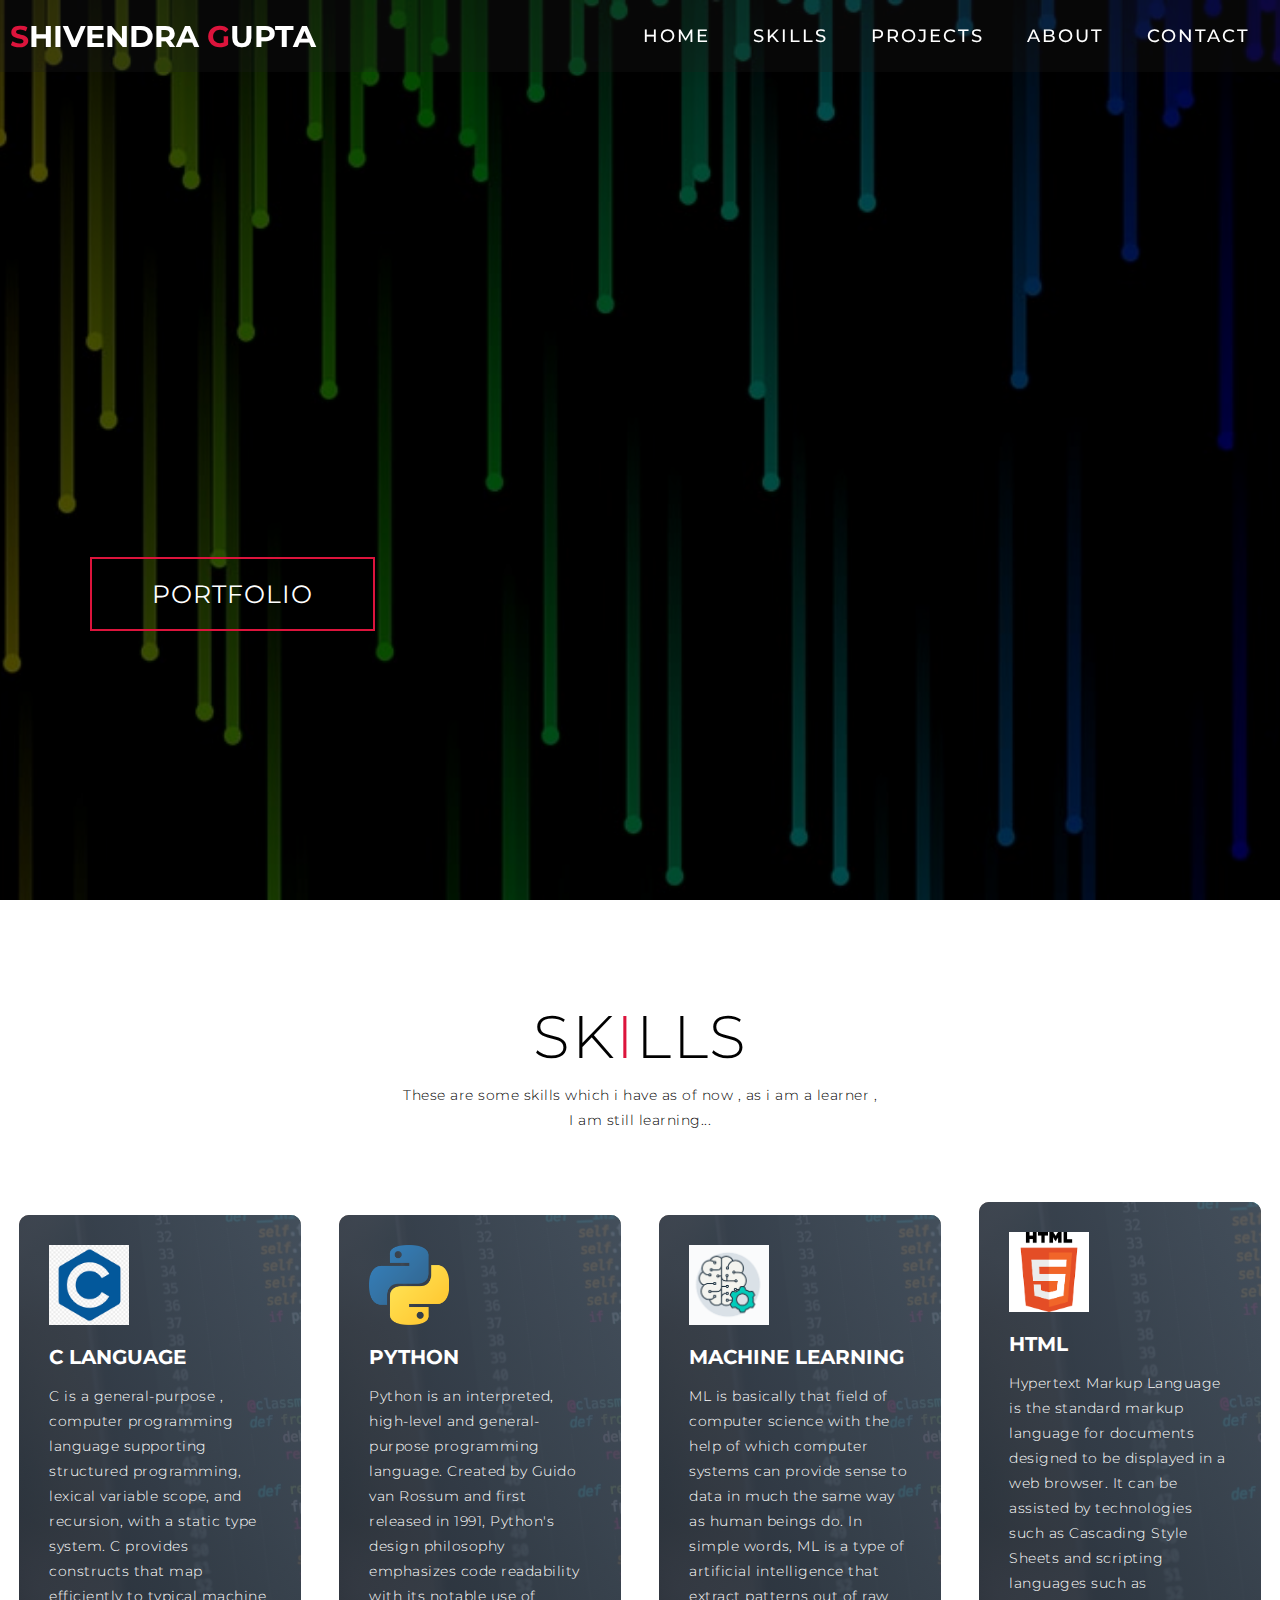
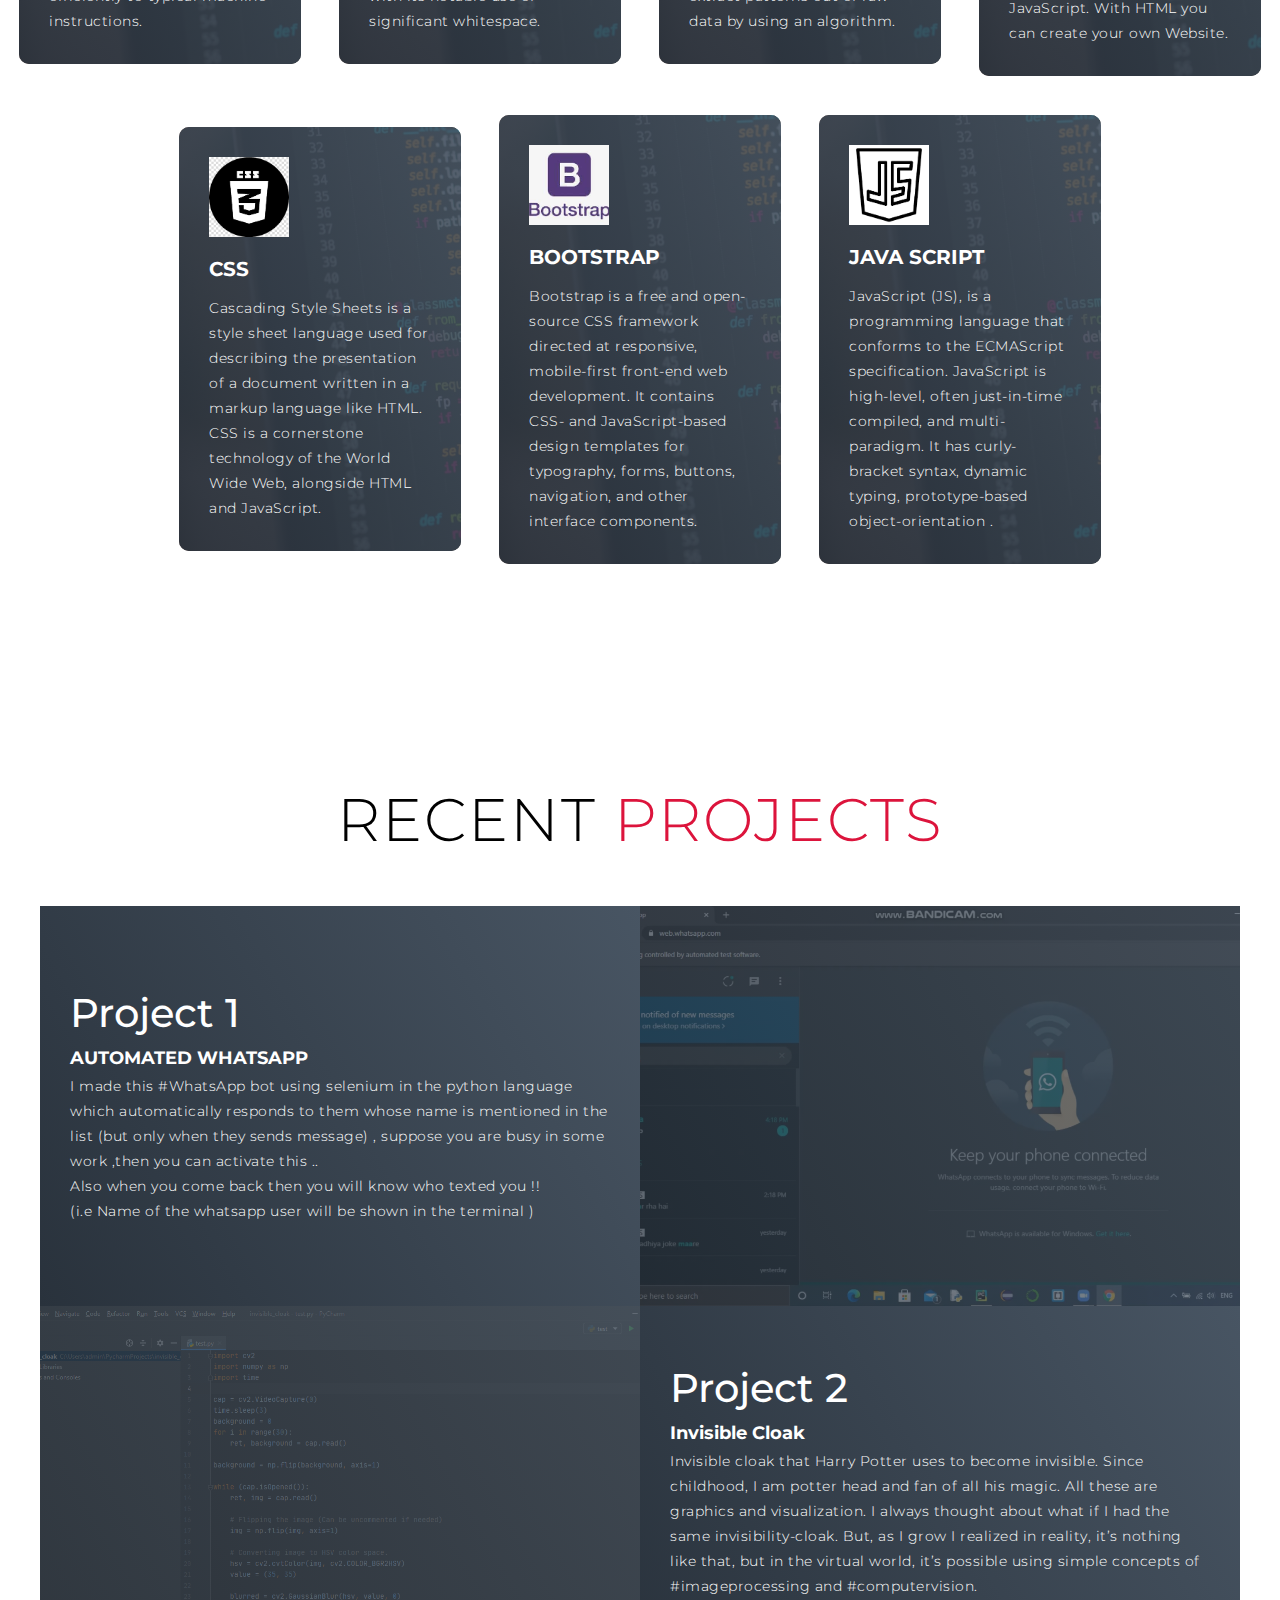
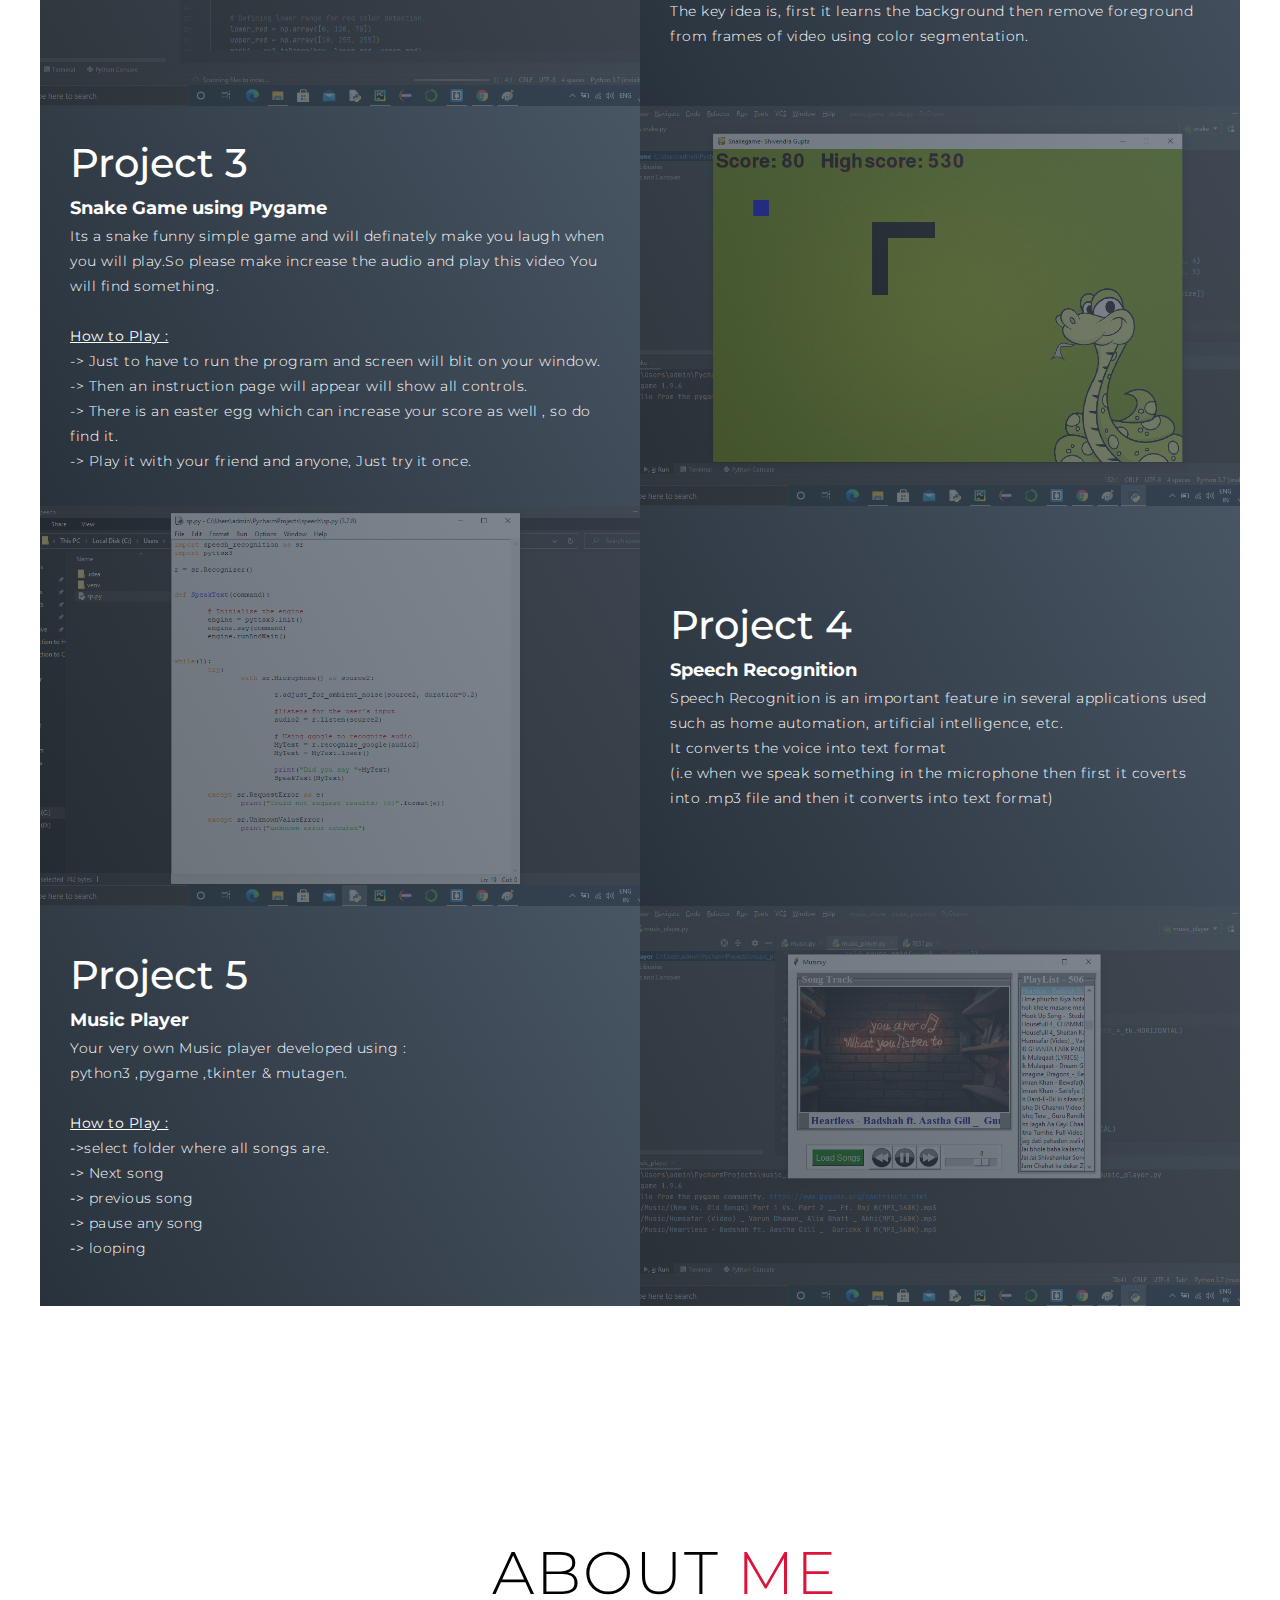
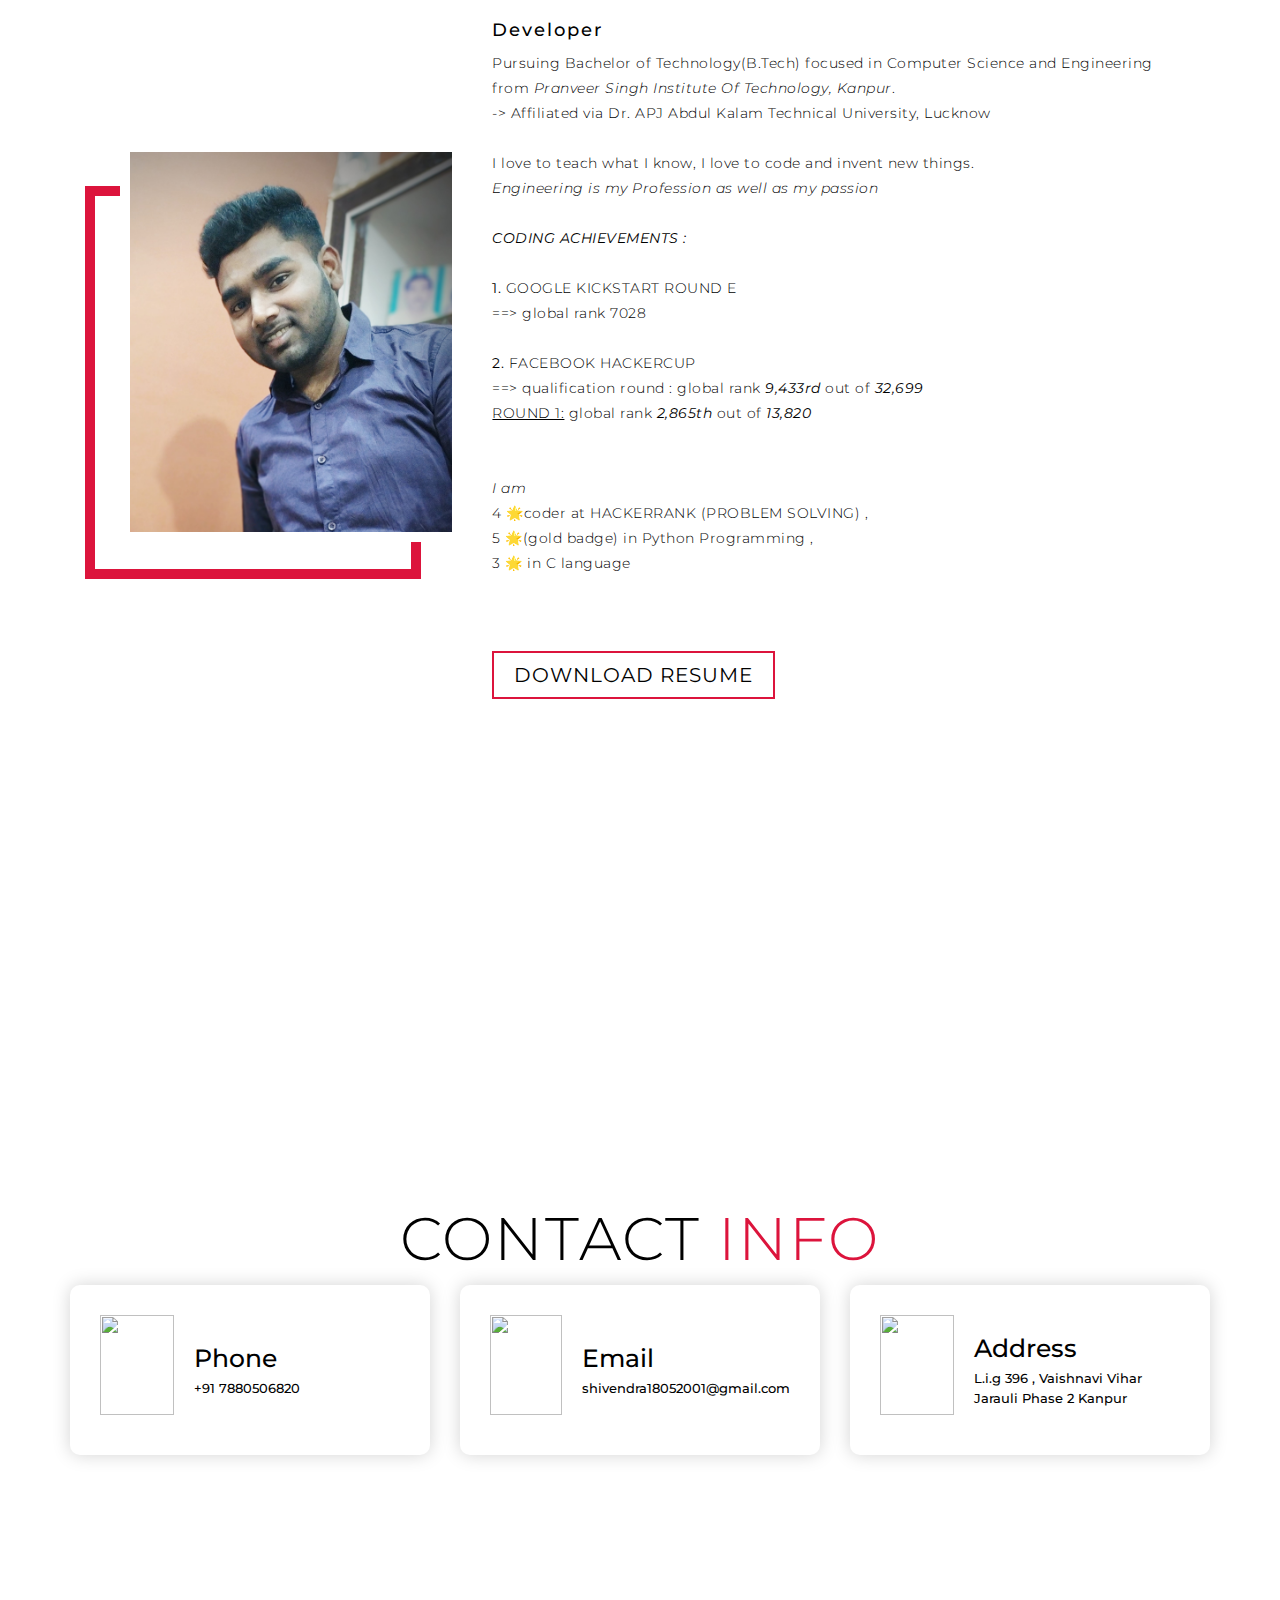
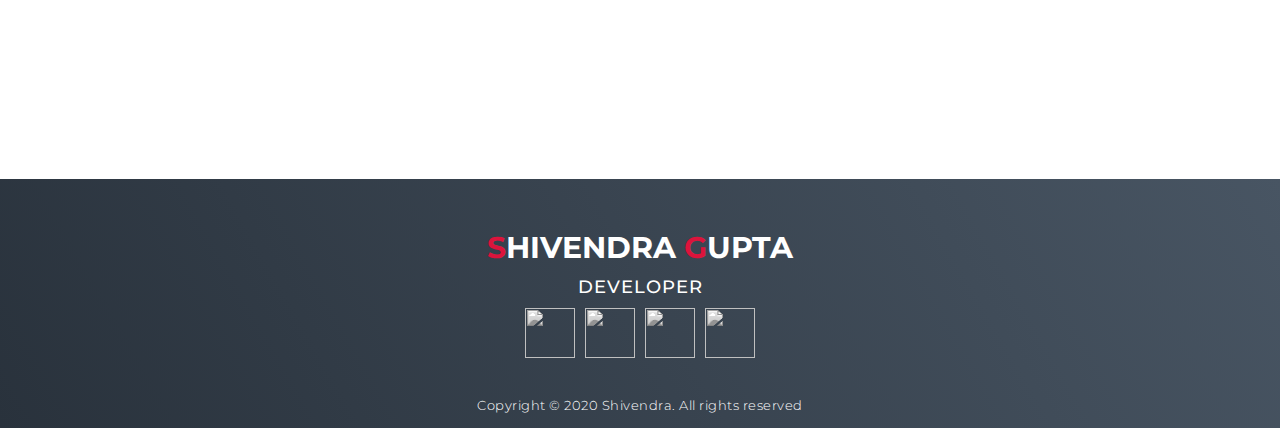
==== index.html @ 83f5a5ee "Add files via upload" ====
<!DOCTYPE html>
<html lang="en">
<head>
  <meta charset="UTF-8">
  <meta name="viewport" content="width=device-width, initial-scale=1.0">
  <link rel="stylesheet" href="style.css">
  <title>Portfolio</title>
</head>
<body>
  <!-- Header -->
  <section id="header">
    <div class="header container">
      <div class="nav-bar">
        <div class="brand">
          <a href="#" ><h1><span>S</span>hivendra <span>G</span>upta</h1></a>
        </div>
        <div class="nav-list">
          <div class="hamburger"><div class="bar"></div></div>
          <ul>
            <li><a href="#hero" data-after="Home">Home</a></li>
            <li><a href="#services" data-after="Service">Skills</a></li>
            <li><a href="#projects" data-after="Projects">Projects</a></li>
            <li><a href="#about" data-after="About">About</a></li>
            <li><a href="#contact" data-after="Contact">Contact</a></li>
          </ul>
        </div>
      </div>
    </div>
  </section>
  <!-- End Header -->


  <!-- Hero Section  -->
  <section id="hero">
    <div class="hero container">
      <div>
        <h1>Hello, <span></span></h1>
        <h1>My Name is <span></span></h1>
        <h1>Shivendra <span></span></h1>
        <a href="#projects" type="button" class="cta">Portfolio</a>
      </div>
    </div>
  </section>
  <!-- End Hero Section  -->

  <!-- Service Section -->
  <section id="services">
    <div class="services container">
      <div class="service-top">
        <h1 class="section-title">sk<span>i</span>lls</h1>
        <p>These are some skills which i have as of now , as i am a learner , <br>I am still learning...</p>
      </div>
      <div class="service-bottom">
        <div class="service-item">
          <div class="icon"><img src="c_language.png"/></div>
          <h2>C language</h2>
          <p>C is a general-purpose , computer programming language supporting structured programming, lexical variable scope, and recursion, with a static type system. C provides constructs that map efficiently to typical machine instructions.</p>
        </div>
        <div class="service-item">
          <div class="icon"><img src="python.png"/></div>
          <h2>Python</h2>
          <p>Python is an interpreted, high-level and general-purpose programming language. Created by Guido van Rossum and first released in 1991, Python's design philosophy emphasizes code readability with its notable use of significant whitespace.</p>
        </div>
        <div class="service-item">
          <div class="icon"><img src="ml.png"/></div>
          <h2>Machine Learning</h2>
          <p>ML is basically that field of computer science with the help of which computer systems can provide sense to data in much the same way as human beings do. In simple words, ML is a type of artificial intelligence that extract patterns out of raw data by using an algorithm. </p>
        </div>
        <div class="service-item">
          <div class="icon"><img src="html.png"/></div>
          <h2>Html</h2>
          <p>Hypertext Markup Language is the standard markup language for documents designed to be displayed in a web browser. It can be assisted by technologies such as Cascading Style Sheets and scripting languages such as JavaScript. With HTML you can create your own Website.</p>
        </div>
          <div class="service-item">
          <div class="icon"><img src="css.png"/></div>
          <h2>Css</h2>
          <p>Cascading Style Sheets is a style sheet language used for describing the presentation of a document written in a markup language like HTML. CSS is a cornerstone technology of the World Wide Web, alongside HTML and JavaScript.</p>
        </div>
           <div class="service-item">
          <div class="icon"><img src="bootstrap.jpg"/></div>
          <h2>Bootstrap</h2>
          <p>Bootstrap is a free and open-source CSS framework directed at responsive, mobile-first front-end web development. It contains CSS- and JavaScript-based design templates for typography, forms, buttons, navigation, and other interface components.</p>
        </div>
          <div class="service-item">
          <div class="icon"><img src="js.png"/></div>
          <h2>Java Script</h2>
          <p>JavaScript (JS), is a programming language that conforms to the ECMAScript specification. JavaScript is high-level, often just-in-time compiled, and multi-paradigm. It has curly-bracket syntax, dynamic typing, prototype-based object-orientation .</p>
        </div>
         
      </div>
    </div>
  </section>
  <!-- End Service Section -->

  <!-- Projects Section -->
  <section id="projects">
    <div class="projects container">
      <div class="projects-header">
        <h1 class="section-title">Recent <span>Projects</span></h1>
      </div>
      <div class="all-projects">
        <div class="project-item">
          <div class="project-info">
            <h1>Project 1</h1>
            <h2><b>AUTOMATED WHATSAPP</b></h2>
            <p>I made this #WhatsApp bot using selenium in the python language which automatically responds to them whose name is mentioned in the list (but only when they sends message) , suppose you are busy in some work ,then you can activate this ..<br>Also when you come back then you will know who texted you !! <br>(i.e Name of the whatsapp user will be shown in the terminal )</p>
          </div>
          <div class="project-img">
            <img src="project.png" alt="img">
          </div>
        </div>
        <div class="project-item">
          <div class="project-info">
            <h1>Project 2</h1>
            <h2><b>Invisible Cloak</b></h2>
              <p>Invisible cloak that Harry Potter uses to become invisible. Since childhood, I am potter head and fan of all his magic. All these are graphics and visualization. I always thought about what if I had the same invisibility-cloak. But, as I grow I realized in reality, it’s nothing like that, but in the virtual world, it’s possible using simple concepts of #imageprocessing and #computervision.   <br>The key idea is, first it learns the background then remove foreground from frames of video using color segmentation.
</p>
          </div>
          <div class="project-img">
            <img src="project2.png" alt="img">
          </div>
        </div>
        <div class="project-item">
          <div class="project-info">
            <h1>Project 3</h1>
            <h2><b>Snake Game using Pygame</b></h2>
            <p>Its a snake funny simple game and will definately make you laugh when you will play.So please make increase the audio and play this video You will find something.<br><br>
<u><b>How to Play :</b></u><br>
-> Just to have to run the program and screen will blit on your window.<br>
-> Then an instruction page will appear will show all controls.<br>
-> There is an easter egg which can increase your score as well , so do find it.<br>
-> Play it with your friend and anyone, Just try it once.</p>
          </div>
          <div class="project-img">
            <img src="project3.png" alt="img">
          </div>
        </div>
        <div class="project-item">
          <div class="project-info">
            <h1>Project 4</h1>
            <h2><b>Speech Recognition</b></h2>
            <p>Speech Recognition is an important feature in several applications used such as home automation, artificial intelligence, etc.<br>It converts  the voice into text format <br> (i.e  when we speak something in the microphone then first it coverts into .mp3 file and then it converts into text format) </p>
          </div>
          <div class="project-img">
            <img src="project4.png" alt="img">
          </div>
        </div>
        <div class="project-item">
          <div class="project-info">
            <h1>Project 5</h1>
            <h2><b>Music Player</b></h2>
            <p>Your very own Music player developed using : <br>python3 ,pygame ,tkinter & mutagen.<br> <br> <u><b>How to Play :</b></u><br><b>-></b>select folder where all songs are.<br>
<b>-></b> Next song<br>
<b>-></b> previous song<br>
<b>-></b> pause any song<br>
<b>-></b> looping</p>
          </div>
          <div class="project-img">
            <img src="project5.png" alt="img">
          </div>
        </div>
      </div>
    </div>
  </section>
  <!-- End Projects Section -->

  <!-- About Section -->
  <section id="about">
    <div class="about container">
      <div class="col-left">
        <div class="about-img">
          <img src="profilr.png" alt="img">
        </div>
      </div>
      <div class="col-right">
        <h1 class="section-title">About <span>me</span></h1>
        <h2>Developer</h2>
        <p>Pursuing Bachelor of Technology(B.Tech) focused in Computer Science and Engineering <br>from <i>Pranveer Singh Institute Of Technology, Kanpur</i>.<br>
-> Affiliated via Dr. APJ Abdul Kalam Technical University, Lucknow<br><br>I love to teach what I know, I love to code and invent new things.<br> <i>Engineering is my Profession as well as my passion</i><br><br><i><b>CODING ACHIEVEMENTS :</b></i><br><br><b>1.</b> GOOGLE KICKSTART ROUND E <br>==> global rank 7028<br><br>
<b>2.</b> FACEBOOK HACKERCUP<br>==> qualification round : global rank <b><i>9,433rd</i></b>  out of <b><i>32,699</i></b><br><u>ROUND 1:</u> global rank <b><i>2,865th</i></b> out of <b><i>13,820</i></b><br><br>
<br><i>I am</i> <br> 4 🌟coder at HACKERRANK (PROBLEM SOLVING) ,<br> 5 🌟(gold badge) in Python Programming ,<br>3 🌟  in  C language<br><br></p>
        <a href="cv.html" class="cta">Download Resume</a>
      </div>
    </div>
  </section>
  <!-- End About Section -->

  <!-- Contact Section -->
  <section id="contact">
    <div class="contact container">
      <div><h1 class="section-title">Contact <span>info</span></h1></div>
      <div class="contact-items">
        <div class="contact-item">
          <div class="icon"><img src="https://img.icons8.com/bubbles/100/000000/phone.png"/></div>
          <div class="contact-info">
            <h1>Phone</h1>
            <h2>+91 7880506820</h2>
          </div>
        </div>
        <div class="contact-item">
          <div class="icon"><a href="https://mail.google.com/mail/u/0/?tab=rm&ogbl#inbox"><img src="https://img.icons8.com/bubbles/100/000000/new-post.png"/></a>
                               </div>
          <div class="contact-info">
            <h1>Email</h1>
            <h2>shivendra18052001@gmail.com</h2>
          </div>
        </div>
        <div class="contact-item">
          <div class="icon"><a href="https://www.google.com/maps/dir/26.4303211,80.2878786/sadbhavna+park+jarauli+phase+2+kanpur+nagar/@26.4260281,80.2851883,16z/data=!3m1!4b1!4m9!4m8!1m1!4e1!1m5!1m1!1s0x399c47cc86470d61:0xfd2bbaee1f2307aa!2m2!1d80.2928485!2d26.4216549"><img src="https://img.icons8.com/bubbles/100/000000/map-marker.png"/></a>
              </div>
          <div class="contact-info">
            <h1>Address</h1>
            <h2>L.i.g 396 , Vaishnavi Vihar<br> Jarauli Phase 2 Kanpur</h2>
          </div>
        </div>
      </div>
    </div>
  </section>
  <!-- End Contact Section -->

  <!-- Footer -->
  <section id="footer">
    <div class="footer container">
      <div class="brand"><h1><span>S</span>hivendra <span>G</span>upta</h1></div>
      <h2>DEVELOPER</h2>
      <div class="social-icon">
        <div class="social-item">
          <a href="https://www.facebook.com/shivendra.gupta.1420"><img src="https://img.icons8.com/bubbles/100/000000/facebook-new.png"/></a>
        </div>
        <div class="social-item">
          <a href="https://www.instagram.com/mr.gupta.05/"><img src="https://img.icons8.com/bubbles/100/000000/instagram-new.png"/></a>
        </div>
        <div class="social-item">
          <a href="https://twitter.com/sHiVeNdRa1Gupta"><img src="https://img.icons8.com/bubbles/100/000000/twitter.png"/></a>
        </div>
        <div class="social-item">
          <a href="https://www.linkedin.com/in/shivendra-gupta-18052001/"><img src="https://img.icons8.com/bubbles/100/000000/linkedin.png"/></a>
        </div>
      </div>
      <p>Copyright © 2020 Shivendra. All rights reserved</p>
    </div>
  </section>
  <!-- End Footer -->
  <script src="./app.js"></script>
</body>
</html>
---- style.css ----
@import 'https://fonts.googleapis.com/css?family=Montserrat:300, 400, 700&display=swap';
* {
	padding: 0;
	margin: 0;
	box-sizing: border-box;
}
html {
	font-size: 10px;
	font-family: 'Montserrat', sans-serif;
	scroll-behavior: smooth;
}
a {
	text-decoration: none;
}
.container {
	min-height: 100vh;
	width: 100%;
	display: flex;
	align-items: center;
	justify-content: center;
}
img {
	height: 100%;
	width: 100%;
	object-fit: cover;
}
p {
	color: black;
	font-size: 1.4rem;
	margin-top: 5px;
	line-height: 2.5rem;
	font-weight: 300;
	letter-spacing: .05rem;
}
.section-title {
	font-size: 4rem;
	font-weight: 300;
	color: black;
	margin-bottom: 10px;
	text-transform: uppercase;
	letter-spacing: .2rem;
	text-align: center;
}
.section-title span {
	color: crimson;
}

.cta {
	display: inline-block;
	padding: 10px 30px;
	color: white;
	background-color: transparent;
	border: 2px solid crimson;
	font-size: 2rem;
	text-transform: uppercase;
	letter-spacing: .1rem;
	margin-top: 30px;
	transition: .3s ease;
	transition-property: background-color, color;
}
.cta:hover {
	color: white;
	background-color: crimson;
}
.brand h1 {
	font-size: 3rem;
	text-transform: uppercase;
	color: white;
}
.brand h1 span {
	color: crimson;
}

/* Header section */
#header {
	position: fixed;
	z-index: 1000;
	left: 0;
	top: 0;
	width: 100vw;
	height: auto;
}
#header .header {
	min-height: 8vh;
	background-color: rgba(31, 30, 30, 0.24);
	transition: .3s ease background-color;
}
#header .nav-bar {
	display: flex;
	align-items: center;
	justify-content: space-between;
	width: 100%;
	height: 100%;
	max-width: 1300px;
	padding: 0 10px;
}
#header .nav-list ul {
	list-style: none;
	position: absolute;
	background-color: rgb(31, 30, 30);
	width: 100vw;
	height: 100vh;
	left: 100%;
	top: 0;
	display: flex;
	flex-direction: column;
	justify-content: center;
	align-items: center;
	z-index: 1;
	overflow-x: hidden;
	transition: .5s ease left;
}
#header .nav-list ul.active {
	left: 0%;
}
#header .nav-list ul a {
	font-size: 2.5rem;
	font-weight: 500;
	letter-spacing: .2rem;
	text-decoration: none;
	color: white;
	text-transform: uppercase;
	padding: 20px;
	display: block;
}
#header .nav-list ul a::after {
	content: attr(data-after);
	position: absolute;
	top: 50%;
	left: 50%;
	transform: translate(-50%, -50%) scale(0);
	color: rgba(240, 248, 255, 0.021);
	font-size: 13rem;
	letter-spacing: 50px;
	z-index: -1;
	transition: .3s ease letter-spacing;
}
#header .nav-list ul li:hover a::after {
	transform: translate(-50%, -50%) scale(1);
	letter-spacing: initial;
}
#header .nav-list ul li:hover a {
	color: crimson;
}
#header .hamburger {
	height: 60px;
	width: 60px;
	display: inline-block;
	border: 3px solid white;
	border-radius: 50%;
	position: relative;
	display: flex;
	align-items: center;
	justify-content: center;
	z-index: 100;
	cursor: pointer;
	transform: scale(.8);
	margin-right: 20px;
}
#header .hamburger:after {
	position: absolute;
	content: '';
	height: 100%;
	width: 100%;
	border-radius: 50%;
	border: 3px solid white;
	animation: hamburger_puls 1s ease infinite;
}
#header .hamburger .bar {
	height: 2px;
	width: 30px;
	position: relative;
	background-color: white;
	z-index: -1;
}
#header .hamburger .bar::after,
#header .hamburger .bar::before {
	content: '';
	position: absolute;
	height: 100%;
	width: 100%;
	left: 0;
	background-color: white;
	transition: .3s ease;
	transition-property: top, bottom;
}
#header .hamburger .bar::after {
	top: 8px;
}
#header .hamburger .bar::before {
	bottom: 8px;
}
#header .hamburger.active .bar::before {
	bottom: 0;
}
#header .hamburger.active .bar::after {
	top: 0;
}
/* End Header section */

/* Hero Section */
#hero {
	background-image: url(abc.jpg);
	background-size: cover;
	background-position: top center;
	position: relative;
	z-index: 1;
}
#hero::after {
	content: '';
	position: absolute;
	left: 0;
	top: 0;
	height: 100%;
	width: 100%;
	background-color: black;
	opacity: .7;
	z-index: -1;
}
#hero .hero {
	max-width: 1200px;
	margin: 0 auto;
	padding: 0 50px;
	justify-content: flex-start;
}
#hero h1 {
	display: block;
	width: fit-content;
	font-size: 4rem;
	position: relative;
	color: transparent;
	animation: text_reveal .5s ease forwards;
	animation-delay: 1s;
}
#hero h1:nth-child(1) {
	animation-delay: 1s;
}
#hero h1:nth-child(2) {
	animation-delay: 2s;
}
#hero h1:nth-child(3) {
	animation: text_reveal_name .5s ease forwards;
	animation-delay: 3s;
}
#hero h1 span {
	position: absolute;
	top: 0;
	left: 0;
	height: 100%;
	width: 0;
	background-color: crimson;
	animation: text_reveal_box 1s ease;
	animation-delay: .5s;
}
#hero h1:nth-child(1) span {
	animation-delay: .5s;
}
#hero h1:nth-child(2) span {
	animation-delay: 1.5s;
}
#hero h1:nth-child(3) span {
	animation-delay: 2.5s;
}

/* End Hero Section */

/* Services Section */
#services .services {
	flex-direction: column;
	text-align: center;
	max-width: 1500px;
	margin: 0 auto;
	padding: 100px 0;
}
#services .service-top {
	max-width: 500px;
	margin: 0 auto;
}
#services .service-bottom {
	display: flex;
	align-items: center;
	justify-content: center;
	flex-wrap: wrap;
	margin-top: 50px;
}
#services .service-item {
	flex-basis: 80%;
	display: flex;
	align-items: flex-start;
	justify-content: center;
	flex-direction: column;
	padding: 30px;
	border-radius: 10px;
	background-image: url(img_services.jpg);
	background-size: cover;
	margin: 10px 5%;
	position: relative;
	z-index: 1;
	overflow: hidden;
}
#services .service-item::after {
	content: '';
	position: absolute;
	left: 0;
	top: 0;
	height: 100%;
	width: 100%;
	background-image: linear-gradient(60deg, #29323c 0%, #485563 100%);
	opacity: .9;
	z-index: -1;
}
#services .service-bottom .icon {
	height: 80px;
	width: 80px;
	margin-bottom: 20px;
}
#services .service-item h2 {
	font-size: 2rem;
	color: white;
	margin-bottom: 10px;
	text-transform: uppercase;
}
#services .service-item p {
	color: white;
	text-align: left;
}
/* End Services Section */

/* Projects section */
#projects .projects {
	flex-direction: column;
	max-width: 1200px;
	margin: 0 auto;
	padding: 100px 0;
}
#projects .projects-header h1 {
	margin-bottom: 50px;
}
#projects .all-projects {
	display: flex;
	align-items: center;
	justify-content: center;
	flex-direction: column;
}
#projects .project-item {
	display: flex;
	align-items: center;
	justify-content: center;
	flex-direction: column;
	width: 80%;
	margin: 20px auto;
	overflow: hidden;
	border-radius: 10px;
}
#projects .project-info {
	padding: 30px;
	flex-basis: 50%;
	height: 100%;
	display: flex;
	align-items: flex-start;
	justify-content: center;
	flex-direction: column;
	background-image: linear-gradient(60deg, #29323c 0%, #485563 100%);
	color: white;
}
#projects .project-info h1 {
	font-size: 4rem;
	font-weight: 500;
}
#projects .project-info h2 {
	font-size: 1.8rem;
	font-weight: 500;
	margin-top: 10px;
}
#projects .project-info p {
	color: white;
}
#projects .project-img {
	flex-basis: 50%;
	height: 300px;
	overflow: hidden;
	position: relative;
}
#projects .project-img:after {
	content: '';
	position: absolute;
	left: 0;
	top: 0;
	height: 100%;
	width: 100%;
	background-image: linear-gradient(60deg, #29323c 0%, #485563 100%);
	opacity: .7;
}
#projects .project-img img {
	transition: .3s ease transform;
}
#projects .project-item:hover .project-img img {
	transform: scale(1.1);
}
/* End Projects section */

/* About Section */
#about .about {
	flex-direction: column-reverse;
	text-align: center;
	max-width: 1200px;
	margin: 0 auto;
	padding: 100px 20px;
}
#about .col-left {
	width: 250px;
	height: 360px;
}
#about .col-right {
	width: 100%;
}
#about .col-right h2 {
	font-size: 1.8rem;
	font-weight: 500;
	letter-spacing: .2rem;
	margin-bottom: 10px;
}
#about .col-right p {
	margin-bottom: 20px;
}
#about .col-right .cta {
	color: black;
	margin-bottom: 50px;
	padding: 10px 20px;
	font-size: 2rem;
}
#about .col-left .about-img {
	height: 100%;
	width: 100%;
	position: relative;
	border: 10px solid white;
}
#about .col-left .about-img::after {
	content: '';
	position: absolute;
	left: -33px;
	top: 19px;
	height: 98%;
	width: 98%;
	border: 7px solid crimson;
	z-index: -1;
}
/* End About Section */

/* contact Section */
#contact .contact {
	flex-direction: column;
	max-width: 1200px;
	margin: 0 auto;
}
#contact .contact-items {
	width: 400px;
}
#contact .contact-item {
	width: 80%;
	padding: 20px;
	text-align: center;
	border-radius: 10px;
	padding: 30px;
	margin: 30px;
	display: flex;
	justify-content: center;
	align-items: center;
	flex-direction: column;
	box-shadow: 0px 0px 18px 0 #0000002c;
	transition: .3s ease box-shadow;
}
#contact .contact-item:hover {
	box-shadow: 0px 0px 5px 0 #0000002c;
}
#contact .icon {
	width: 70px;
	margin: 0 auto;
	margin-bottom: 10px;
}
#contact .contact-info h1 {
	font-size: 2.5rem;
	font-weight: 500;
	margin-bottom: 5px;
}
#contact .contact-info h2 {
	font-size: 1.3rem;
	line-height: 2rem;
	font-weight: 500;
}
/*End contact Section */

/* Footer */
#footer {
	background-image: linear-gradient(60deg, #29323c 0%, #485563 100%);
}
#footer .footer {
	min-height: 200px;
	flex-direction: column;
	padding-top: 50px;
	padding-bottom: 10px;
}
#footer h2 {
	color: white;
	font-weight: 500;
	font-size: 1.8rem;
	letter-spacing: .1rem;
	margin-top: 10px;
	margin-bottom: 10px;
}
#footer .social-icon {
	display: flex;
	margin-bottom: 30px;
}
#footer .social-item {
	height: 50px;
	width: 50px;
	margin: 0 5px;
}
#footer .social-item img {
	filter: grayscale(1);
	transition: .3s ease filter;
}
#footer .social-item:hover img {
	filter: grayscale(0);
}
#footer p {
	color: white;
	font-size: 1.3rem;
}
/* End Footer */

/* Keyframes */
@keyframes hamburger_puls {
	0% {
		opacity: 1;
		transform: scale(1);
	}
	100% {
		opacity: 0;
		transform: scale(1.4);
	}
}
@keyframes text_reveal_box {
	50% {
		width: 100%;
		left: 0;
	}
	100% {
		width: 0;
		left: 100%;
	}
}
@keyframes text_reveal {
	100% {
		color: white;
	}
}
@keyframes text_reveal_name {
	100% {
		color: crimson;
		font-weight: 500;
	}
}
/* End Keyframes */

/* Media Query For Tablet */
@media only screen and (min-width: 768px) {
	.cta {
		font-size: 2.5rem;
		padding: 20px 60px;
	}
	h1.section-title {
		font-size: 6rem;
	}

	/* Hero */
	#hero h1 {
		font-size: 7rem;
	}
	/* End Hero */

	/* Services Section */
	#services .service-bottom .service-item {
		flex-basis: 45%;
		margin: 2.5%;
	}
	/* End Services Section */

	/* Project */
	#projects .project-item {
		flex-direction: row;
	}
	#projects .project-item:nth-child(even) {
		flex-direction: row-reverse;
	}
	#projects .project-item {
		height: 400px;
		margin: 0;
		width: 100%;
		border-radius: 0;
	}
	#projects .all-projects .project-info {
		height: 100%;
	}
	#projects .all-projects .project-img {
		height: 100%;
	}
	/* End Project */

	/* About */
	#about .about {
		flex-direction: row;
	}
	#about .col-left {
		width: 600px;
		height: 400px;
		padding-left: 60px;
	}
	#about .about .col-left .about-img::after {
		left: -45px;
		top: 34px;
		height: 98%;
		width: 98%;
		border: 10px solid crimson;
	}
	#about .col-right {
		text-align: left;
		padding: 30px;
	}
	#about .col-right h1 {
		text-align: left;
	}
	/* End About */

	/* contact  */
	#contact .contact {
		flex-direction: column;
		padding: 100px 0;
		align-items: center;
		justify-content: center;
		min-width: 20vh;
	}
	#contact .contact-items {
		width: 100%;
		display: flex;
		flex-direction: row;
		justify-content: space-evenly;
		margin: 0;
	}
	#contact .contact-item {
		width: 30%;
		margin: 0;
		flex-direction: row;
	}
	#contact .contact-item .icon {
		height: 100px;
		width: 100px;
	}
	#contact .contact-item .icon img {
		object-fit: contain;
	}
	#contact .contact-item .contact-info {
		width: 100%;
		text-align: left;
		padding-left: 20px;
	}
	/* End contact  */
}
/* End Media Query For Tablet */

/* Media Query For Desktop */
@media only screen and (min-width: 1200px) {
	/* header */
	#header .hamburger {
		display: none;
	}
	#header .nav-list ul {
		position: initial;
		display: block;
		height: auto;
		width: fit-content;
		background-color: transparent;
	}
	#header .nav-list ul li {
		display: inline-block;
	}
	#header .nav-list ul li a {
		font-size: 1.8rem;
	}
	#header .nav-list ul a:after {
		display: none;
	}
	/* End header */

	#services .service-bottom .service-item {
		flex-basis: 22%;
		margin: 1.5%;
	}
}
/* End  Media Query For Desktop */
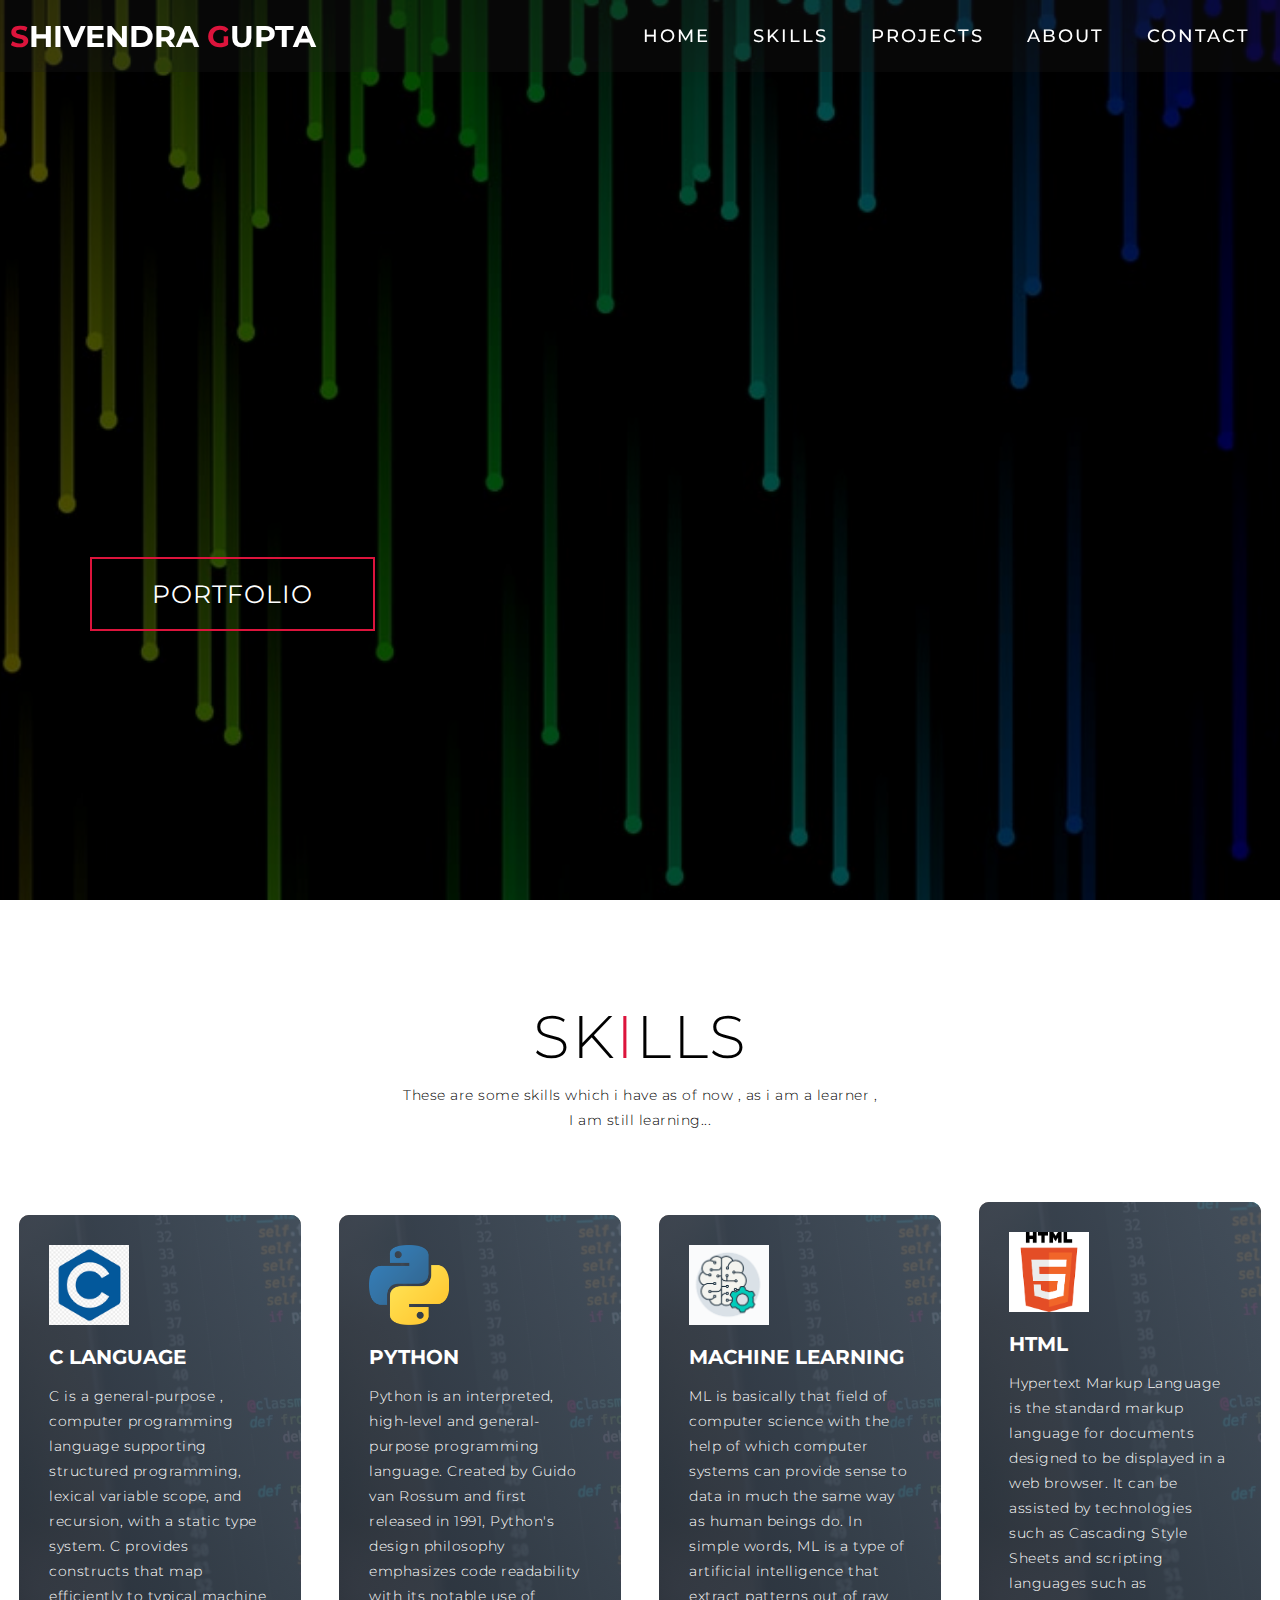
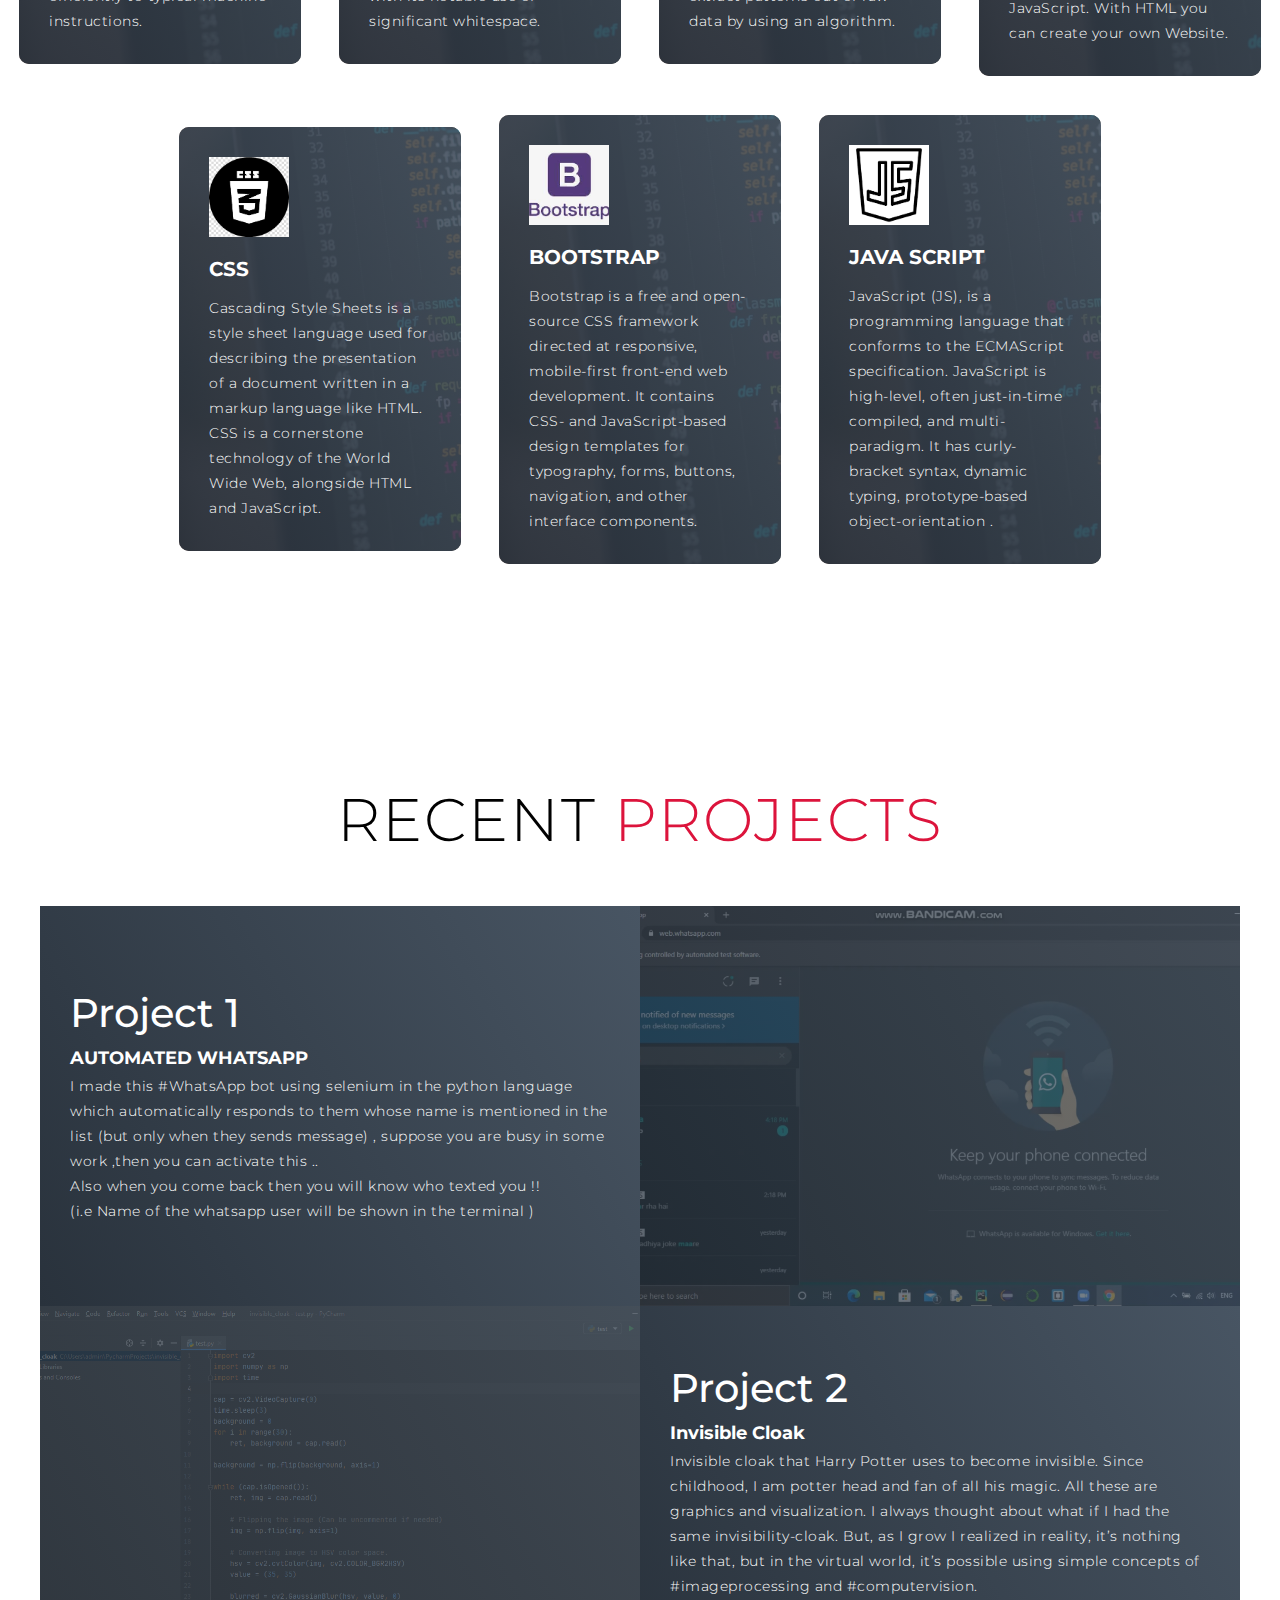
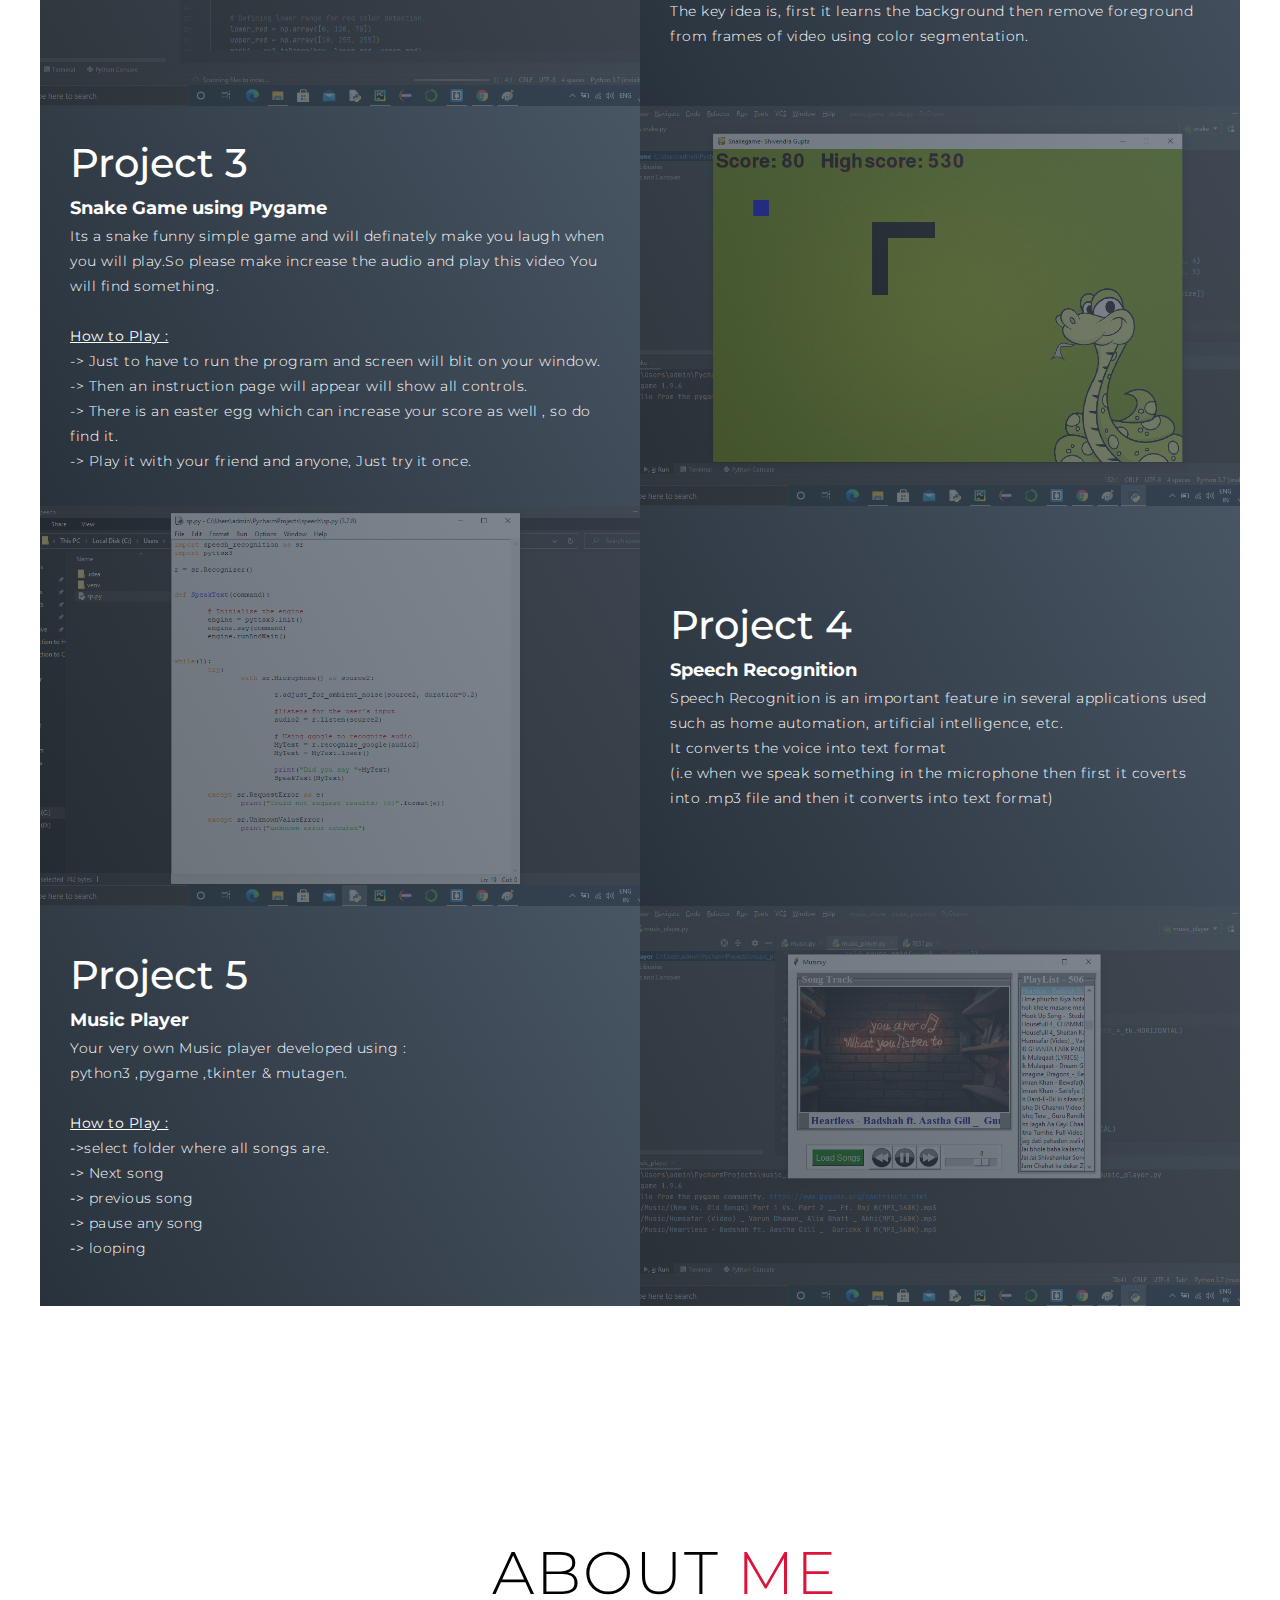
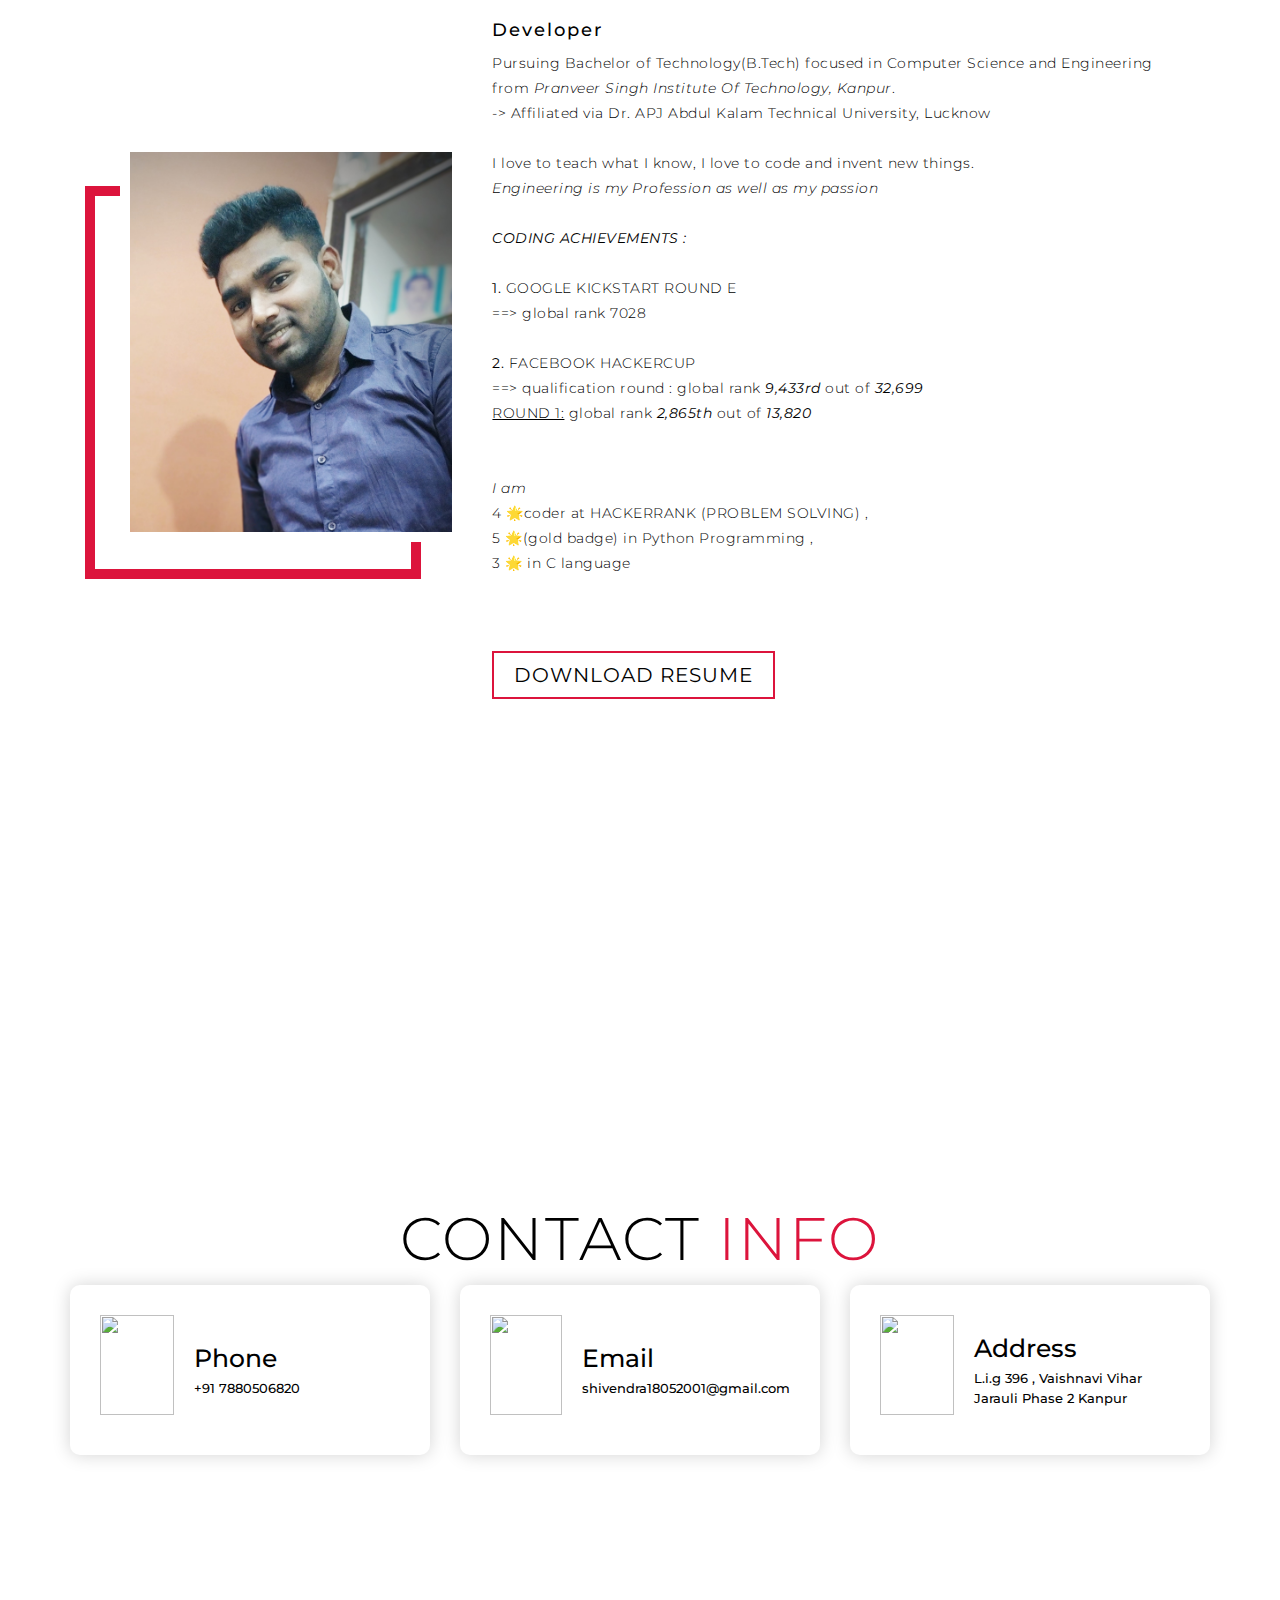
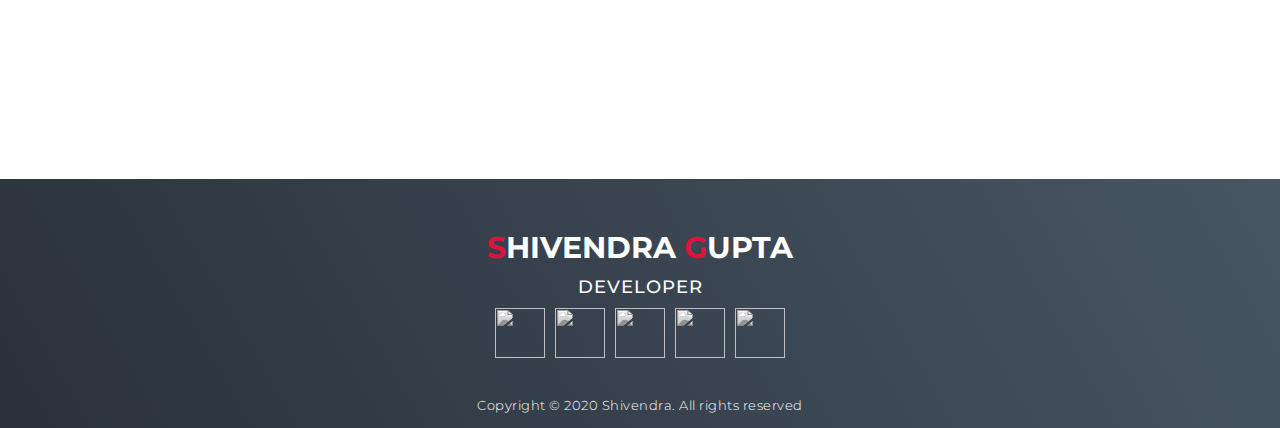
==== commit 1173d8d4: "Add files via upload" ====
--- a/index.html
+++ b/index.html
@@ -12,13 +12,13 @@
     <div class="header container">
       <div class="nav-bar">
         <div class="brand">
-          <a href="#" ><h1><span>S</span>hivendra <span>G</span>upta</h1></a>
+          <a href="#hero"><h1><span>S</span>hivendra <span>G</span>upta</h1></a>
         </div>
         <div class="nav-list">
           <div class="hamburger"><div class="bar"></div></div>
           <ul>
             <li><a href="#hero" data-after="Home">Home</a></li>
-            <li><a href="#services" data-after="Service">Skills</a></li>
+            <li><a href="#services" data-after="skills">Skills</a></li>
             <li><a href="#projects" data-after="Projects">Projects</a></li>
             <li><a href="#about" data-after="About">About</a></li>
             <li><a href="#contact" data-after="Contact">Contact</a></li>
@@ -44,7 +44,7 @@
   <!-- End Hero Section  -->
 
   <!-- Service Section -->
-  <section id="services">
+   <section id="services">
     <div class="services container">
       <div class="service-top">
         <h1 class="section-title">sk<span>i</span>lls</h1>
@@ -81,12 +81,11 @@
           <h2>Bootstrap</h2>
           <p>Bootstrap is a free and open-source CSS framework directed at responsive, mobile-first front-end web development. It contains CSS- and JavaScript-based design templates for typography, forms, buttons, navigation, and other interface components.</p>
         </div>
-          <div class="service-item">
+       <div class="service-item">
           <div class="icon"><img src="js.png"/></div>
           <h2>Java Script</h2>
           <p>JavaScript (JS), is a programming language that conforms to the ECMAScript specification. JavaScript is high-level, often just-in-time compiled, and multi-paradigm. It has curly-bracket syntax, dynamic typing, prototype-based object-orientation .</p>
         </div>
-         
       </div>
     </div>
   </section>
@@ -113,8 +112,7 @@
           <div class="project-info">
             <h1>Project 2</h1>
             <h2><b>Invisible Cloak</b></h2>
-              <p>Invisible cloak that Harry Potter uses to become invisible. Since childhood, I am potter head and fan of all his magic. All these are graphics and visualization. I always thought about what if I had the same invisibility-cloak. But, as I grow I realized in reality, it’s nothing like that, but in the virtual world, it’s possible using simple concepts of #imageprocessing and #computervision.   <br>The key idea is, first it learns the background then remove foreground from frames of video using color segmentation.
-</p>
+              <p>Invisible cloak that Harry Potter uses to become invisible. Since childhood, I am potter head and fan of all his magic. All these are graphics and visualization. I always thought about what if I had the same invisibility-cloak. But, as I grow I realized in reality, it’s nothing like that, but in the virtual world, it’s possible using simple concepts of #imageprocessing and #computervision.   <br>The key idea is, first it learns the background then remove foreground from frames of video using color segmentation.</p>
           </div>
           <div class="project-img">
             <img src="project2.png" alt="img">
@@ -165,7 +163,7 @@
   <!-- End Projects Section -->
 
   <!-- About Section -->
-  <section id="about">
+   <section id="about">
     <div class="about container">
       <div class="col-left">
         <div class="about-img">
@@ -191,23 +189,21 @@
       <div><h1 class="section-title">Contact <span>info</span></h1></div>
       <div class="contact-items">
         <div class="contact-item">
-          <div class="icon"><img src="https://img.icons8.com/bubbles/100/000000/phone.png"/></div>
+          <div class="icon"><a href="tel:+91 7880506820"><img src="https://img.icons8.com/bubbles/100/000000/phone.png"/></a></div>
           <div class="contact-info">
             <h1>Phone</h1>
             <h2>+91 7880506820</h2>
           </div>
         </div>
         <div class="contact-item">
-          <div class="icon"><a href="https://mail.google.com/mail/u/0/?tab=rm&ogbl#inbox"><img src="https://img.icons8.com/bubbles/100/000000/new-post.png"/></a>
-                               </div>
+          <div class="icon"><a href="mailto:shivendra18052001@gmail.com"><img src="https://img.icons8.com/bubbles/100/000000/new-post.png"/></a></div>
           <div class="contact-info">
             <h1>Email</h1>
             <h2>shivendra18052001@gmail.com</h2>
           </div>
         </div>
         <div class="contact-item">
-          <div class="icon"><a href="https://www.google.com/maps/dir/26.4303211,80.2878786/sadbhavna+park+jarauli+phase+2+kanpur+nagar/@26.4260281,80.2851883,16z/data=!3m1!4b1!4m9!4m8!1m1!4e1!1m5!1m1!1s0x399c47cc86470d61:0xfd2bbaee1f2307aa!2m2!1d80.2928485!2d26.4216549"><img src="https://img.icons8.com/bubbles/100/000000/map-marker.png"/></a>
-              </div>
+          <div class="icon"><a href="https://www.google.com/maps/place/Sadbhavna+Park/@26.4213613,80.2926012,19z/data=!4m5!3m4!1s0x399c47cc86470d61:0xfd2bbaee1f2307aa!8m2!3d26.4216549!4d80.2928485"><img src="https://img.icons8.com/bubbles/100/000000/map-marker.png"/></a></div>
           <div class="contact-info">
             <h1>Address</h1>
             <h2>L.i.g 396 , Vaishnavi Vihar<br> Jarauli Phase 2 Kanpur</h2>
@@ -219,7 +215,7 @@
   <!-- End Contact Section -->
 
   <!-- Footer -->
-  <section id="footer">
+ <section id="footer">
     <div class="footer container">
       <div class="brand"><h1><span>S</span>hivendra <span>G</span>upta</h1></div>
       <h2>DEVELOPER</h2>
@@ -236,6 +232,9 @@
         <div class="social-item">
           <a href="https://www.linkedin.com/in/shivendra-gupta-18052001/"><img src="https://img.icons8.com/bubbles/100/000000/linkedin.png"/></a>
         </div>
+        <div class="social-item">
+          <a href="https://wa.me/7880506820"><img src="https://img.icons8.com/bubbles/100/000000/whatsapp.png"/></a>
+        </div>
       </div>
       <p>Copyright © 2020 Shivendra. All rights reserved</p>
     </div>
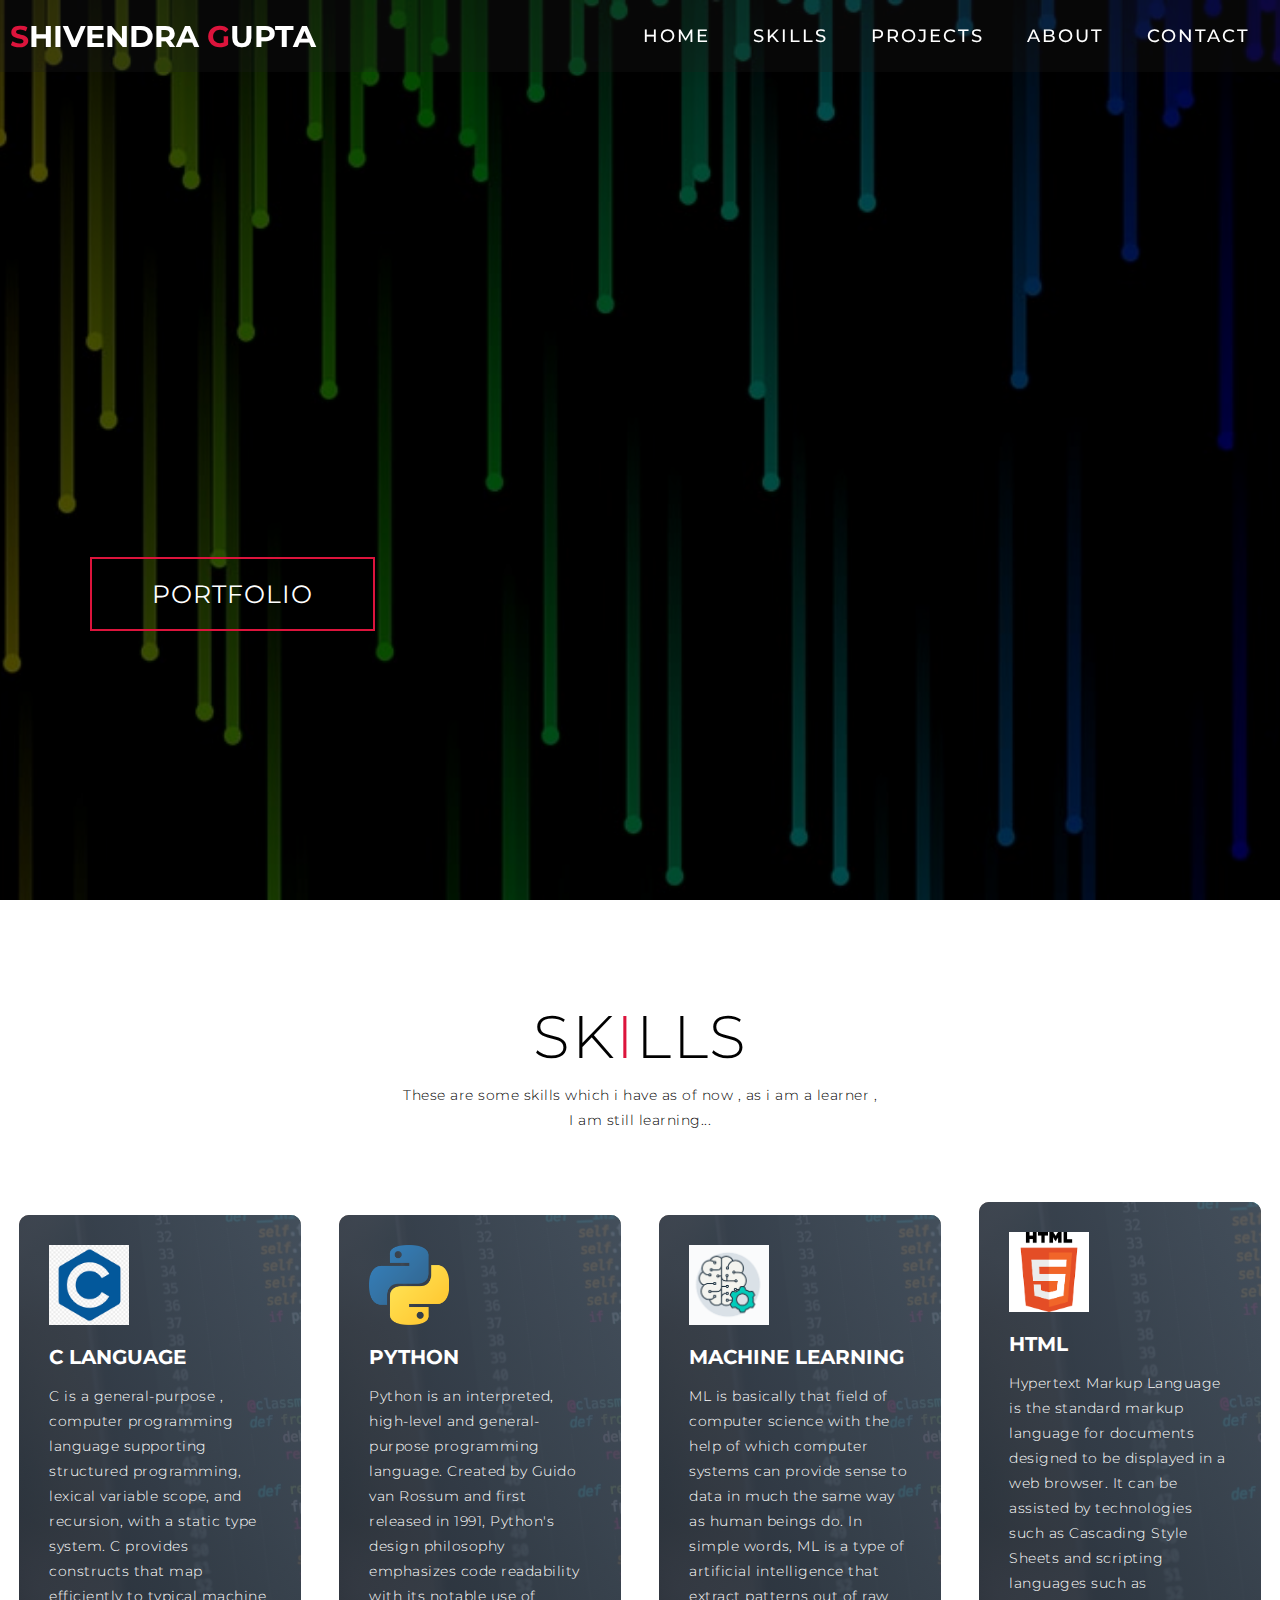
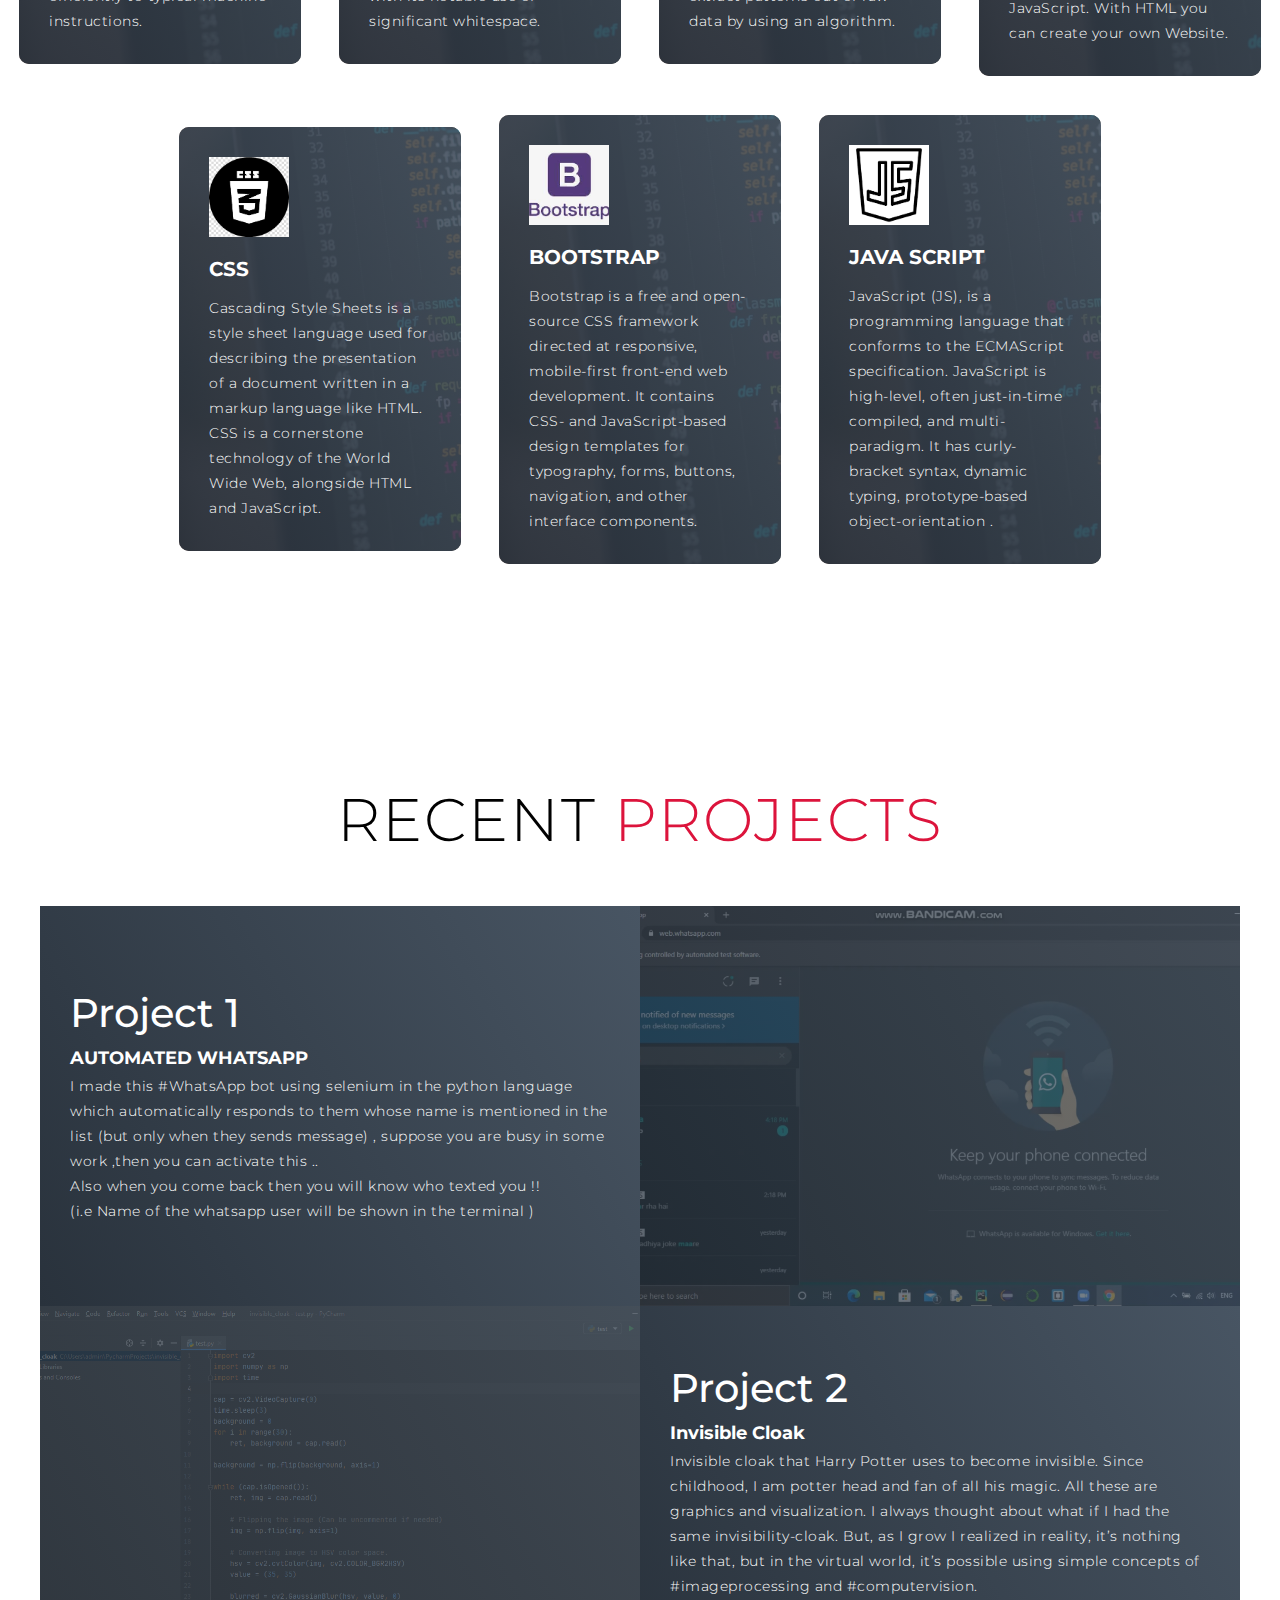
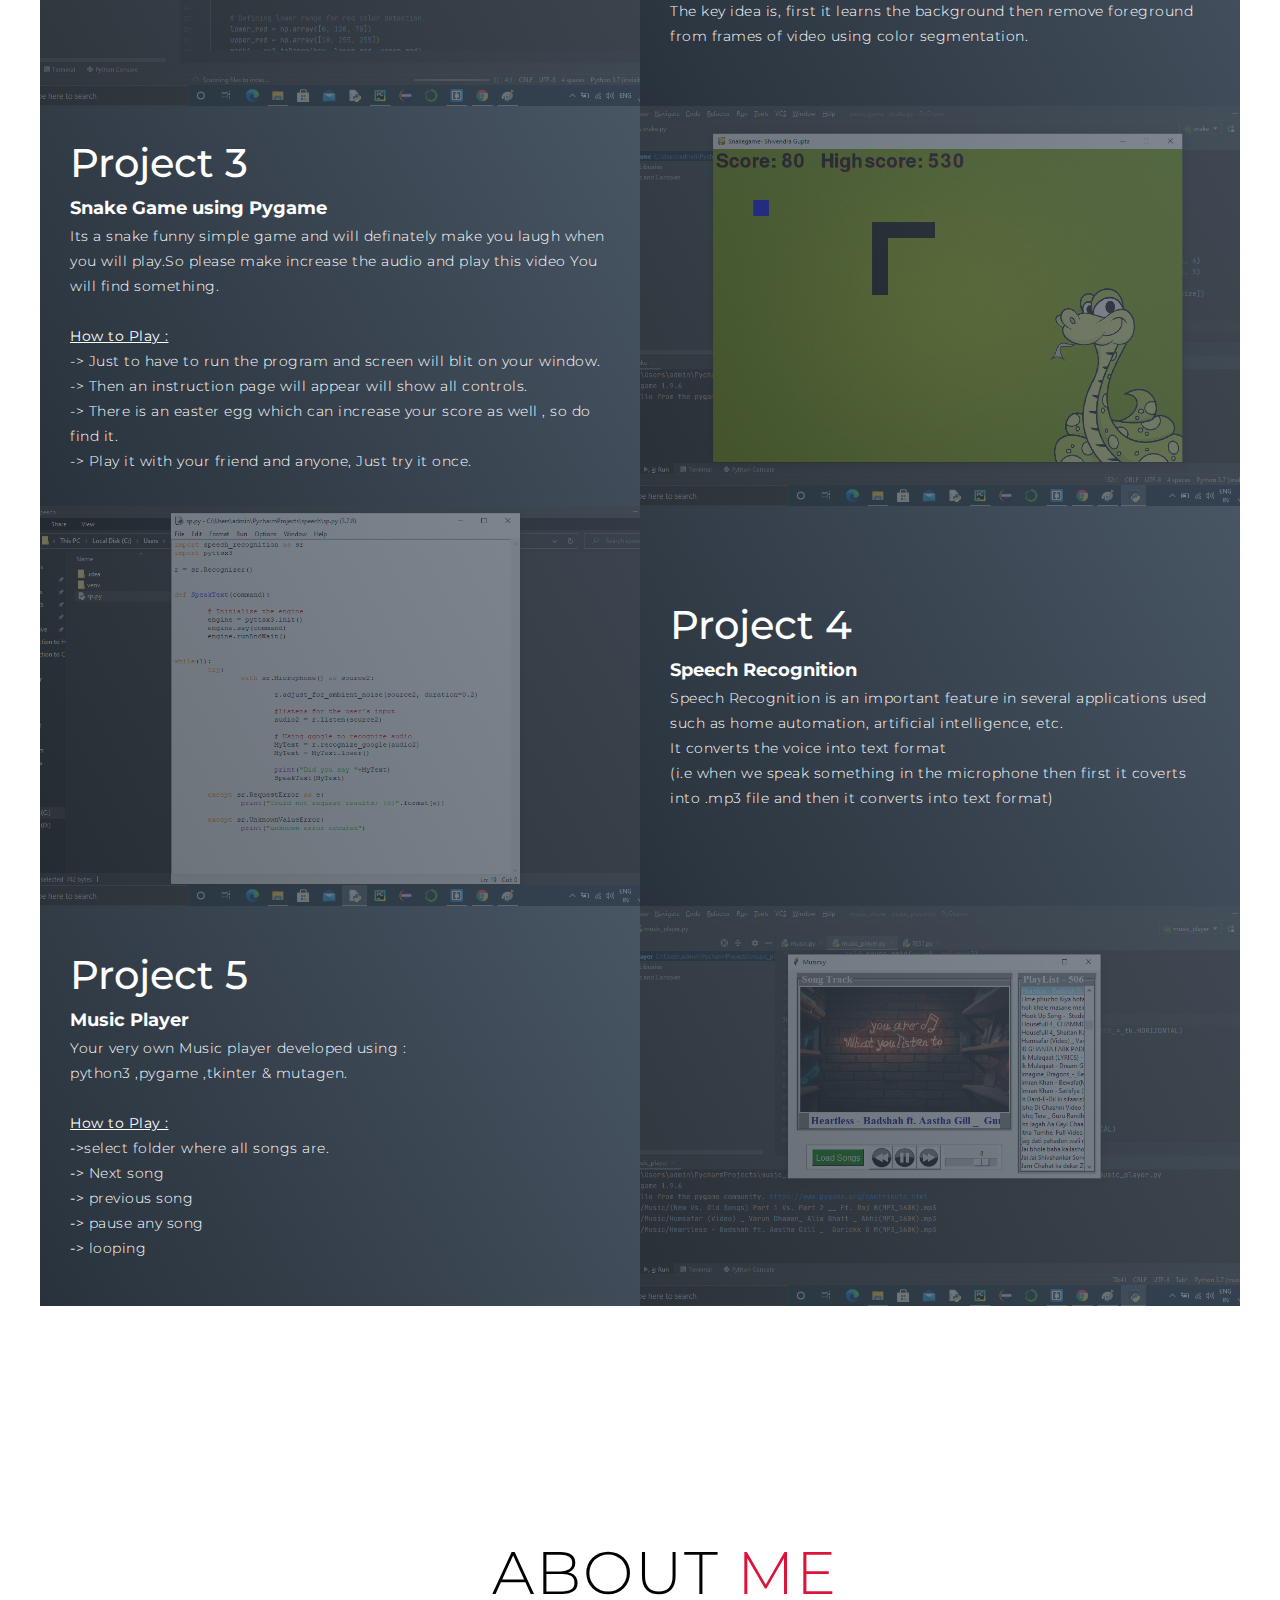
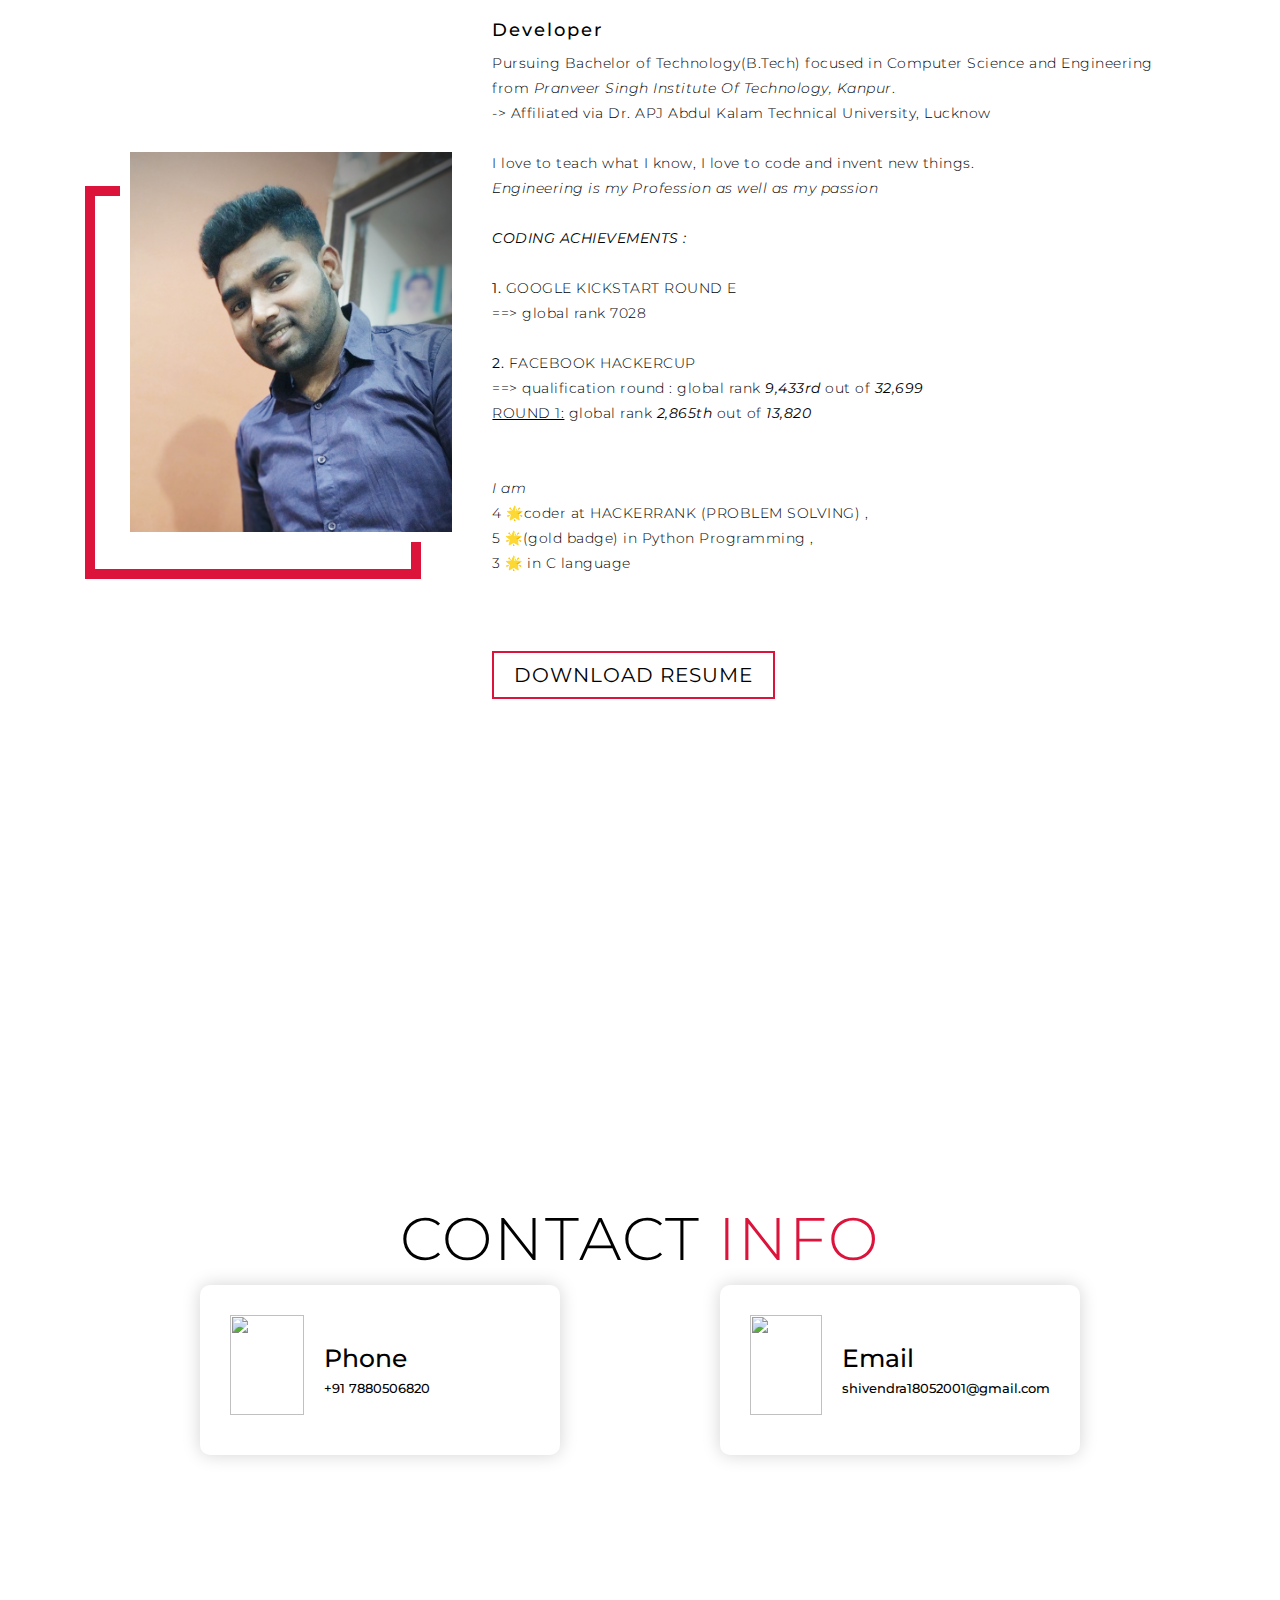
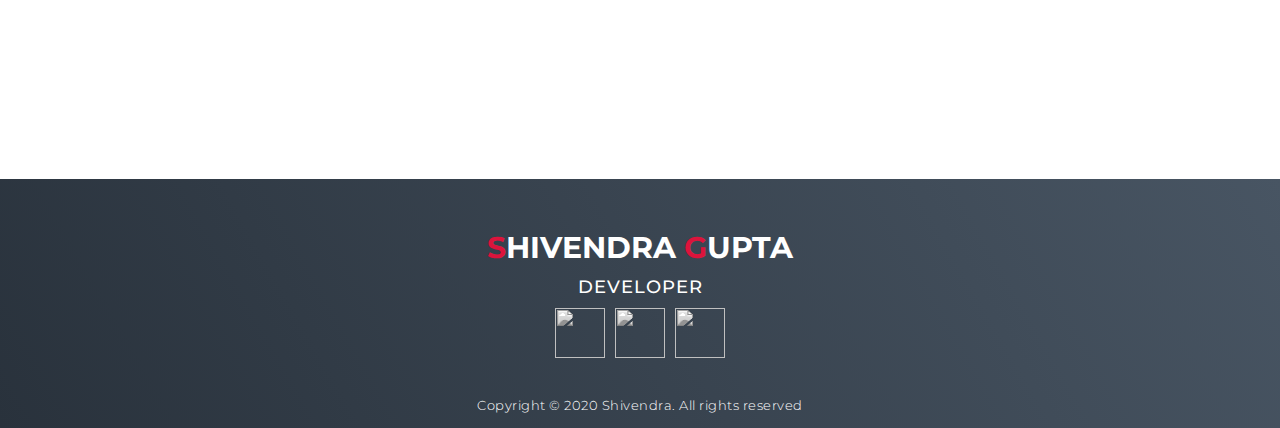
==== commit 991e807b: "Update index.html" ====
--- a/index.html
+++ b/index.html
@@ -189,7 +189,7 @@
       <div><h1 class="section-title">Contact <span>info</span></h1></div>
       <div class="contact-items">
         <div class="contact-item">
-          <div class="icon"><a href="tel:+91 7880506820"><img src="https://img.icons8.com/bubbles/100/000000/phone.png"/></a></div>
+          <div class="icon"><a href="tel:+917880506820"><img src="https://img.icons8.com/bubbles/100/000000/phone.png"/></a></div>
           <div class="contact-info">
             <h1>Phone</h1>
             <h2>+91 7880506820</h2>
@@ -202,13 +202,7 @@
             <h2>shivendra18052001@gmail.com</h2>
           </div>
         </div>
-        <div class="contact-item">
-          <div class="icon"><a href="https://www.google.com/maps/place/Sadbhavna+Park/@26.4213613,80.2926012,19z/data=!4m5!3m4!1s0x399c47cc86470d61:0xfd2bbaee1f2307aa!8m2!3d26.4216549!4d80.2928485"><img src="https://img.icons8.com/bubbles/100/000000/map-marker.png"/></a></div>
-          <div class="contact-info">
-            <h1>Address</h1>
-            <h2>L.i.g 396 , Vaishnavi Vihar<br> Jarauli Phase 2 Kanpur</h2>
-          </div>
-        </div>
+
       </div>
     </div>
   </section>
@@ -221,19 +215,13 @@
       <h2>DEVELOPER</h2>
       <div class="social-icon">
         <div class="social-item">
-          <a href="https://www.facebook.com/shivendra.gupta.1420"><img src="https://img.icons8.com/bubbles/100/000000/facebook-new.png"/></a>
-        </div>
-        <div class="social-item">
-          <a href="https://www.instagram.com/mr.gupta.05/"><img src="https://img.icons8.com/bubbles/100/000000/instagram-new.png"/></a>
-        </div>
-        <div class="social-item">
           <a href="https://twitter.com/sHiVeNdRa1Gupta"><img src="https://img.icons8.com/bubbles/100/000000/twitter.png"/></a>
         </div>
         <div class="social-item">
           <a href="https://www.linkedin.com/in/shivendra-gupta-18052001/"><img src="https://img.icons8.com/bubbles/100/000000/linkedin.png"/></a>
         </div>
         <div class="social-item">
-          <a href="https://wa.me/7880506820"><img src="https://img.icons8.com/bubbles/100/000000/whatsapp.png"/></a>
+          <a href="https://wa.me/917880506820"><img src="https://img.icons8.com/bubbles/100/000000/whatsapp.png"/></a>
         </div>
       </div>
       <p>Copyright © 2020 Shivendra. All rights reserved</p>
@@ -242,4 +230,4 @@
   <!-- End Footer -->
   <script src="./app.js"></script>
 </body>
-</html>+</html>
